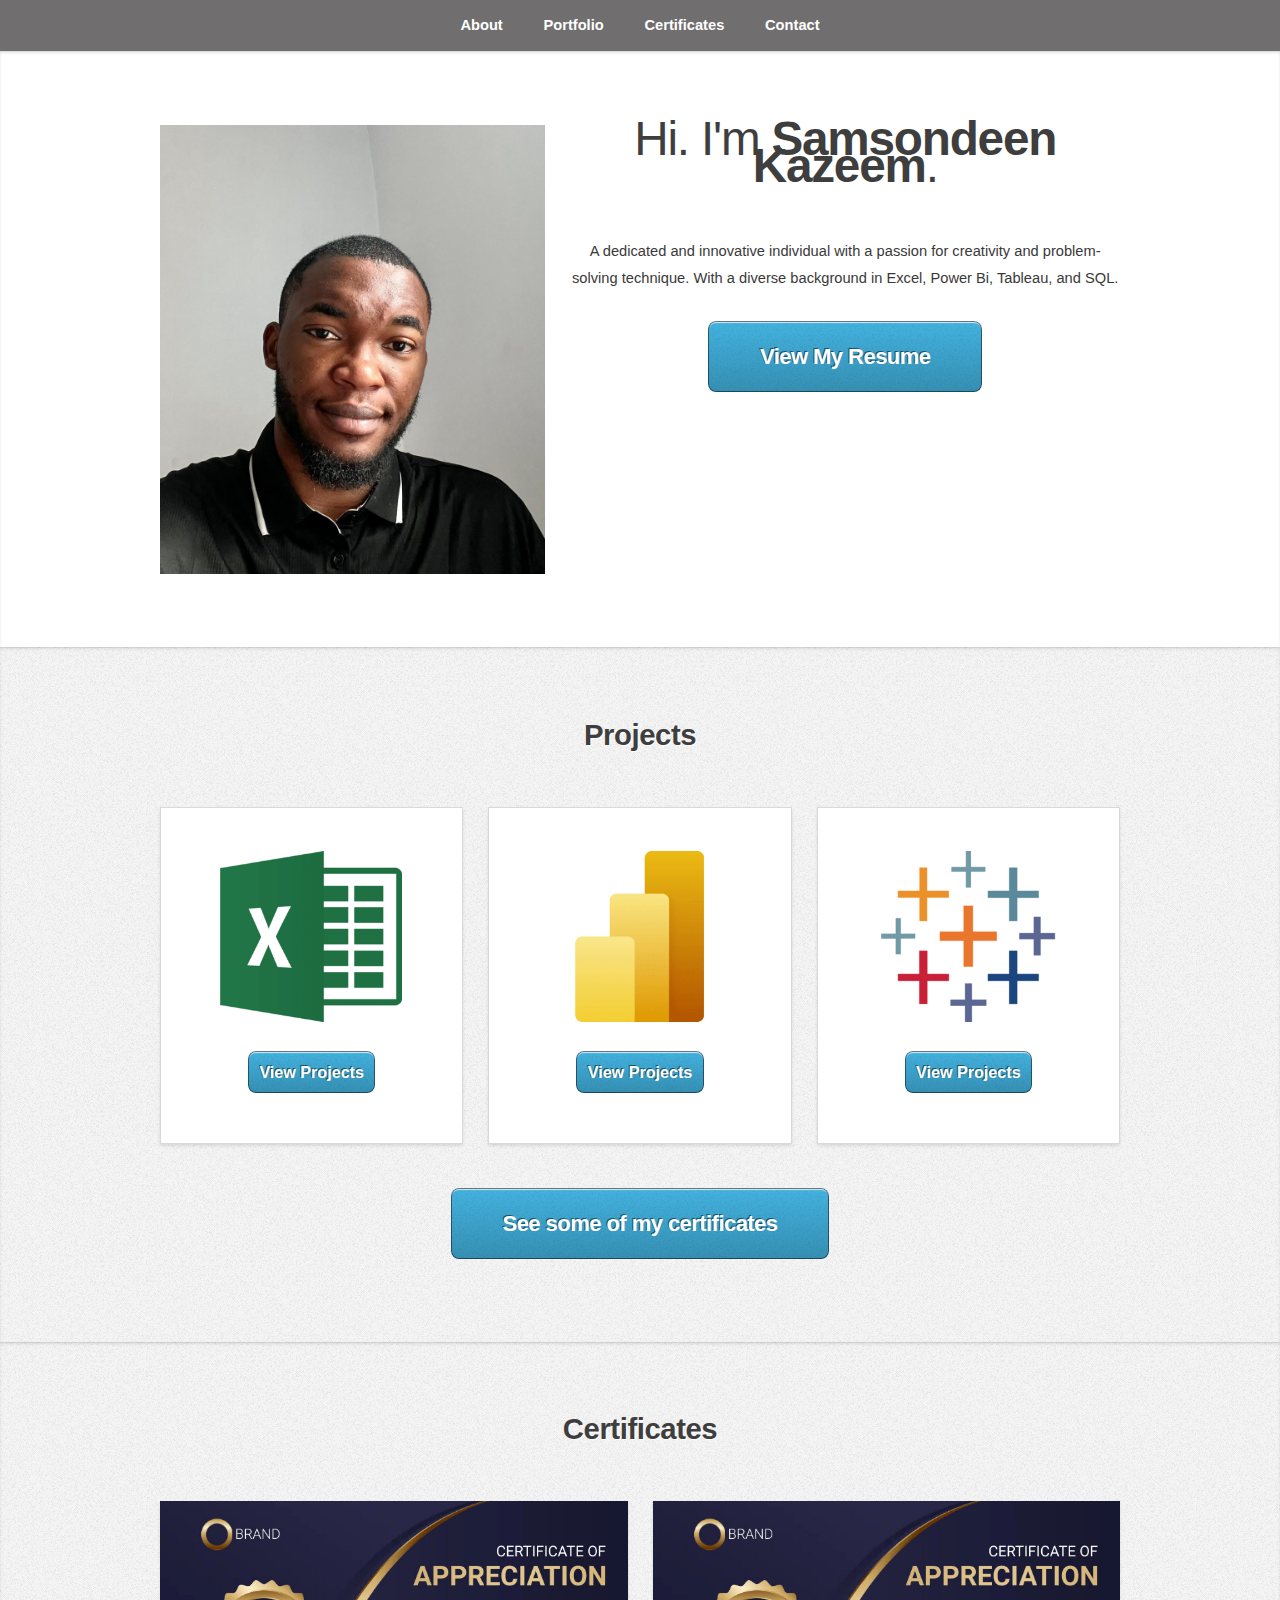
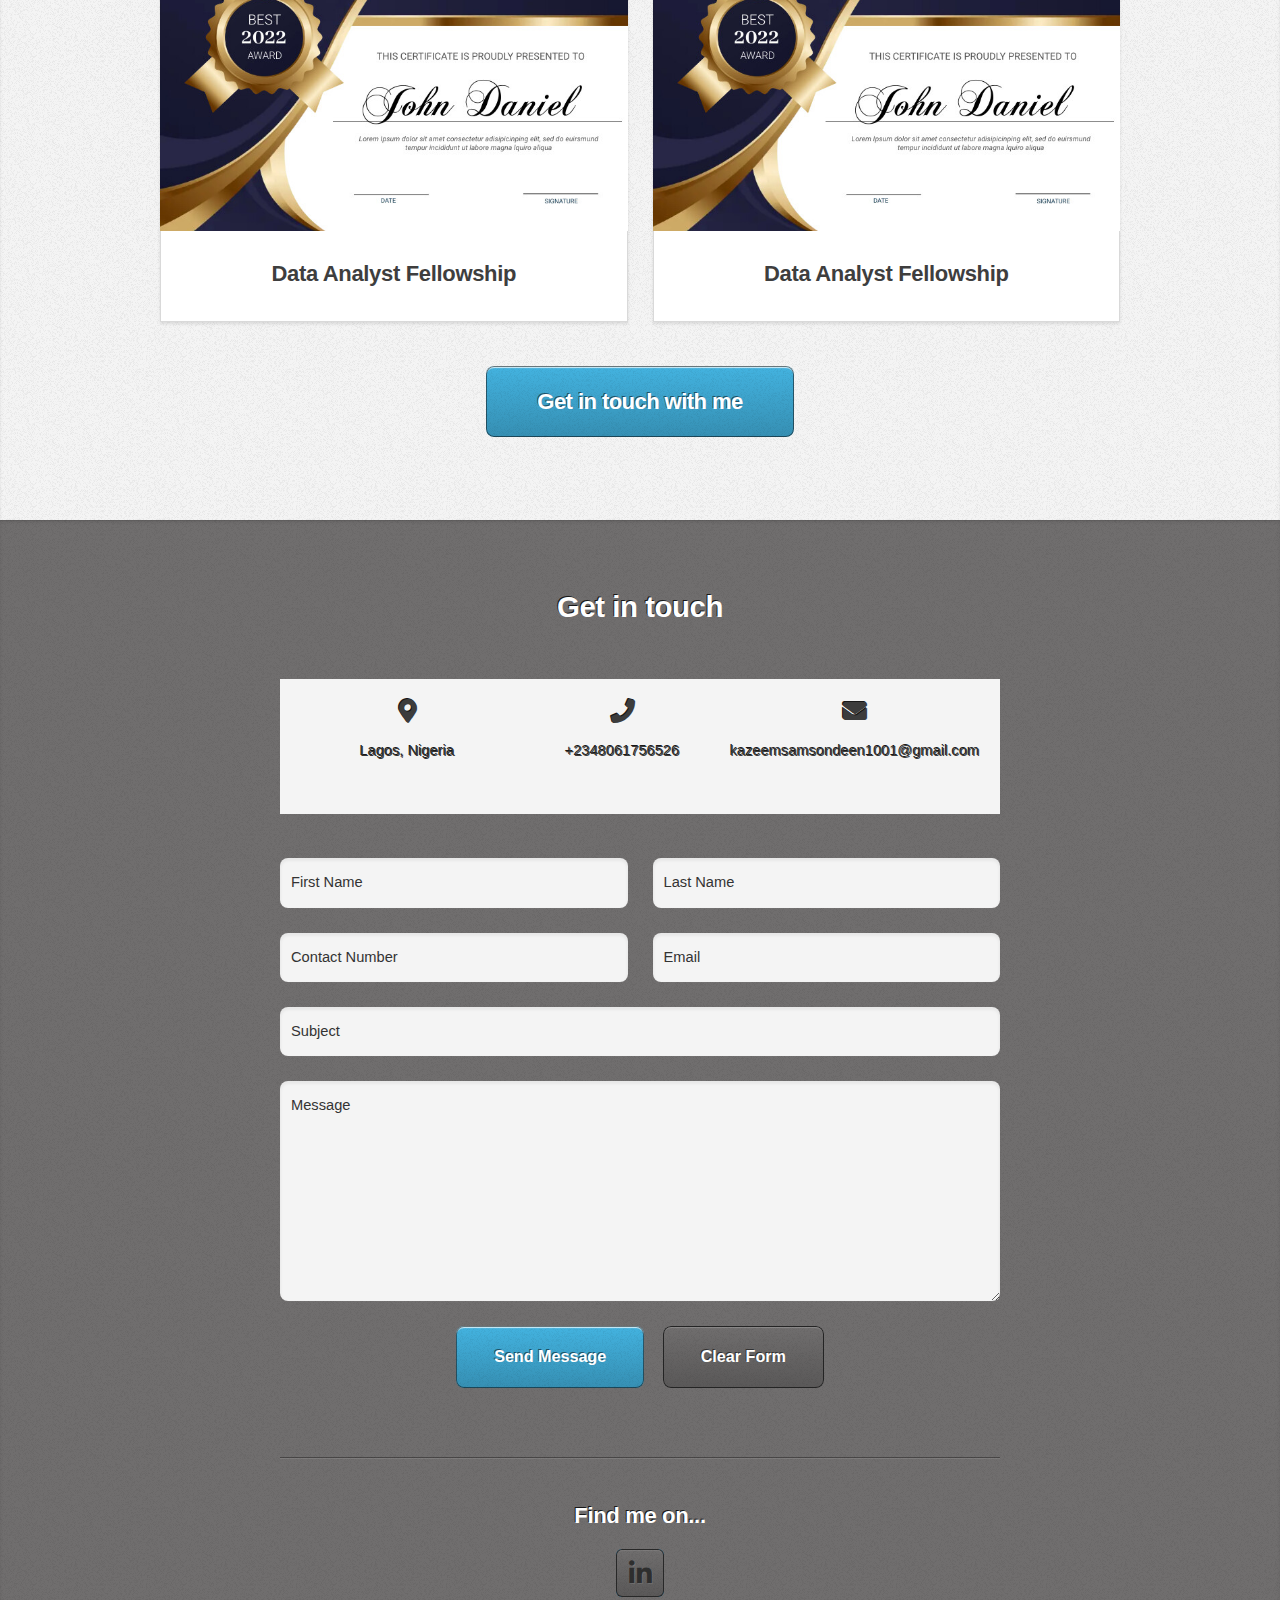
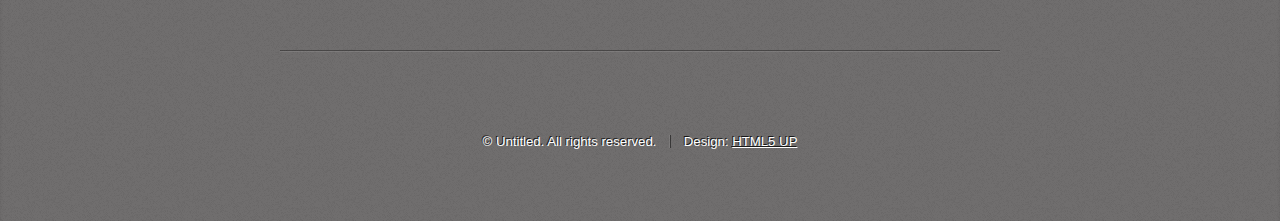
==== index.html @ 442a7728 "Add files via upload" ====
<!DOCTYPE HTML>
<!--
	Miniport by HTML5 UP
	html5up.net | @ajlkn
	Free for personal and commercial use under the CCA 3.0 license (html5up.net/license)
-->
<html>
	<head>
		<title>Samsondeen's Portfolio </title>
		<meta charset="utf-8" />
		<meta name="viewport" content="width=device-width, initial-scale=1, user-scalable=no" />
		<link rel="stylesheet" href="assets/css/main.css" />
	</head>
	<body class="is-preload">

		<!-- Nav -->
			<nav id="nav">
				<ul class="container">
					<li><a href="#about">About</a></li>
					<li><a href="#portfolio">Portfolio</a></li>
					<li><a href="#certificates">Certificates</a></li>
					<li><a href="#contact">Contact</a></li>
				</ul>
			</nav>

		<!-- Home -->
			<article id="about" class="wrapper style1">
				<div class="container">
					<div class="row">
						<div class="col-4 col-5-large col-12-medium">
							<span class="image fit"><img src="images/samsudeen pic .jpg" alt="" /></span>
						</div>
						<div class="col-8 col-7-large col-12-medium">
							<header>
								<h1>Hi. I'm <strong>Samsondeen Kazeem</strong>.</h1>
							</header>
							<p>A dedicated and innovative individual with a passion for creativity and problem-solving technique. With a diverse background in Excel, Power Bi, Tableau, and SQL.</p>
							<a href="#" class="button large scrolly">View My Resume</a>
						</div>
					</div>
				</div>
			</article>

		<!-- Portfolio -->
			<article id="portfolio" class="wrapper style3">
				<div class="container">
					<header>
						<h2>Projects</h2>
					</header>
					<div class="row">
						<div class="col-4 col-6-medium col-12-small">
							<article class="box style1">
							
								<a href="Excel.html" class="image featured"><img src="images/Excel.png" alt="" /></a>
								<style>button {padding: 0.3cm;}</style>
									<center><a href="Excel.html">
											<button id="scrollButton" class="scroll-button">View Projects</button>
										</a></center>
								
							</article>
						</div>
						<div class="col-4 col-6-medium col-12-small">
							<article class="box style1">
								<a href="Excel.html" class="image featured"><img src="images/Power BI.png" alt="" /></a>
								<style>button {padding: 0.3cm;}</style>
									<center><a href="Power BI.html">
											<button id="scrollButton" class="scroll-button">View Projects</button>
										</a></center>
								
							</article>
						</div>
						<div class="col-4 col-6-medium col-12-small">
							<article class="box style1">
								<a href="#" class="image featured"><img src="images/Tableau.png" alt="" /></a>
								<style>button {padding: 0.3cm;}</style>
									<center><a href="Tableau.html">
											<button id="scrollButton" class="scroll-button">View Projects</button>
										</a></center>
							</article>
						</div>
					</div>
					<footer>
						<a href="#certificates" class="button large scrolly">See some of my certificates</a>
					</footer>
				</div>
			</article>

		<!-- Certificates -->
		<article id="certificates" class="wrapper style3">
			<div class="container">
				<header>
					<h2>Certificates</h2>
				</header>
				<div class="row">
					<div class="col-6 col-6-medium col-12-small">
						<style>
							.box.style2 {
								width: fit-content; /* Set the desired width for the box */
								height: 100%; /* Set the desired height for the box */
							}
						</style>
						<article class="box style2">

							<a href="Excel.html" class="image featured"><img src="images/pic07.jpg" alt="" /></a>
							<center><h3><a>Data Analyst Fellowship</a></h3></center>
						</article>
					</div>
					<div class="col-6 col-6-medium col-12-small">
						<article class="box style2">
							<a href="Excel.html" class="image featured"><img src="images/pic07.jpg" alt="" /></a>
							<center><h3><a>Data Analyst Fellowship</a></h3></center>
						</article>
					</div>
				</div>
				<footer>
					<a href="#contact" class="button large scrolly">Get in touch with me</a>
				</footer>
			</div>
		</article>


		<!-- Contact -->
		<article id="contact" class="wrapper style4">
			<div class="container medium">
				<header>
					<h2>Get in touch</h2>
				</header>
				<style> /* Style for the contact section */
					.contact {
						display: flex;
						justify-content: space-around;
						background-color: #f4f4f4;
						padding: 20px;
					}
					
					/* Style for each contact item */
					.contact-item {
						flex: 1;
						text-align: center;
					}
					
					/* Style for the icons */
					.contact-item i {
						font-size: 24px; /* Adjust the size of the icons */
						margin-bottom: 10px; /* Add some space between the icon and the text */
						color: #3c3c3c; /* Change the color of the icons */
					}
					
					/* Style for the text */
					.contact-item p {
						margin-top: 5px;
						color: #333;
						font-size: 1em;
					}
					
					/* Style for the email link */
					.contact-item a {
						color: #3c3c3c; /* Link color */
						text-decoration: none; /* Remove underline */
					}						
				 </style>
				<section class="contact">
					<div class="contact-item">
						<i class="fas fa-map-marker-alt"></i> 
						<p>Lagos, Nigeria</p>
					</div>
					<div class="contact-item">
						<i class="fas fa-phone"></i> 
						<p><a href="Tel:+2348061756526">+2348061756526</a>
					</div>
					<div class="contact-item">
						<i class="fas fa-envelope"></i> 
						<p><a href="mailto:kazeemsamsondeen1001@gmail.com">kazeemsamsondeen1001@gmail.com</a></p>
					</div>
				</section>
				
					<div class="row">
						<div class="col-12">
							<form action="https://formspree.io/f/mkndkzyj" method="post" action="#">
								<div class="row">
									<div class="col-6 col-12-small">
										<input type="text" name="First Name" id="name" placeholder="First Name" />
									</div>
									<div class="col-6 col-12-small">
										<input type="text" name="Last Name" id="name" placeholder="Last Name" />
									</div>
									<div class="col-6 col-12-small">
										<input type="text" name="Phone Number" id="Phone"  placeholder="Contact Number" />
									</div>
									<div class="col-6 col-12-small">
										<input type="text" name="Email" id="email" placeholder="Email" />
									</div>
									<div class="col-12">
										<input type="text" name="Subject" id="subject" placeholder="Subject" />
									</div>
									<div class="col-12">
										<textarea name="Message" id="message" placeholder="Message"></textarea>
									</div>
									<div class="col-12">
										<ul class="actions">
											<li><input type="submit" value="Send Message" /></li>
											<li><input type="reset" value="Clear Form" class="alt" /></li>
										</ul>
									</div>
								</div>
							</form>
						</div>
						<div class="col-12">
							<hr />
							<h3>Find me on...</h3>
							<ul class="social">
								
								<li><a href="https://www.linkedin.com/in/samsondeen-kazeem-00070b2a8/" class="icon brands fa-linkedin-in"><span class="label">LinkedIn</span></a></li>
								
								<!--
								<li><a href="#" class="icon solid fa-rss"><span>RSS</span></a></li>
								<li><a href="#" class="icon brands fa-instagram"><span>Instagram</span></a></li>
								<li><a href="#" class="icon brands fa-foursquare"><span>Foursquare</span></a></li>
								<li><a href="#" class="icon brands fa-skype"><span>Skype</span></a></li>
								<li><a href="#" class="icon brands fa-soundcloud"><span>Soundcloud</span></a></li>
								<li><a href="#" class="icon brands fa-youtube"><span>YouTube</span></a></li>
								<li><a href="#" class="icon brands fa-blogger"><span>Blogger</span></a></li>
								<li><a href="#" class="icon brands fa-flickr"><span>Flickr</span></a></li>
								<li><a href="#" class="icon brands fa-vimeo"><span>Vimeo</span></a></li>
								-->
							</ul>
							<hr />
						</div>
					</div>
					<footer>
						<ul id="copyright">
							<li>&copy; Untitled. All rights reserved.</li><li>Design: <a href="http://html5up.net">HTML5 UP</a></li>
						</ul>
					</footer>
				</div>
			</article>

		<!-- Scripts -->
			<script src="assets/js/jquery.min.js"></script>
			<script src="assets/js/jquery.scrolly.min.js"></script>
			<script src="assets/js/browser.min.js"></script>
			<script src="assets/js/breakpoints.min.js"></script>
			<script src="assets/js/util.js"></script>
			<script src="assets/js/main.js"></script>

	</body>
</html>
---- assets/css/main.css ----
@import url("https://fonts.googleapis.com/css?family=Open+Sans:300,300italic,600,600italic,700");
@import url("fontawesome-all.min.css");

/*
	Miniport by HTML5 UP
	html5up.net | @ajlkn
	Free for personal and commercial use under the CCA 3.0 license (html5up.net/license)
*/

html, body, div, span, applet, object,
iframe, h1, h2, h3, h4, h5, h6, p, blockquote,
pre, a, abbr, acronym, address, big, cite,
code, del, dfn, em, img, ins, kbd, q, s, samp,
small, strike, strong, sub, sup, tt, var, b,
u, i, center, dl, dt, dd, ol, ul, li, fieldset,
form, label, legend, table, caption, tbody,
tfoot, thead, tr, th, td, article, aside,
canvas, details, embed, figure, figcaption,
footer, header, hgroup, menu, nav, output, ruby,
section, summary, time, mark, audio, video {
	margin: 0;
	padding: 0;
	border: 0;
	font-size: 100%;
	font: inherit;
	vertical-align: baseline;}

article, aside, details, figcaption, figure,
footer, header, hgroup, menu, nav, section {
	display: block;}

body {
	line-height: 1;
}

ol, ul {
	list-style: none;
}

blockquote, q {
	quotes: none;
}

	blockquote:before, blockquote:after, q:before, q:after {
		content: '';
		content: none;
	}

table {
	border-collapse: collapse;
	border-spacing: 0;
}

body {
	-webkit-text-size-adjust: none;
}

mark {
	background-color: transparent;
	color: inherit;
}

input::-moz-focus-inner {
	border: 0;
	padding: 0;
}

input, select, textarea {
	-moz-appearance: none;
	-webkit-appearance: none;
	-ms-appearance: none;
	appearance: none;
}

/* Basic */

	html {
		box-sizing: border-box;
	}

	*, *:before, *:after {
		box-sizing: inherit;
	}

	body {
		padding-top: 3.5em;
	}

		body.is-preload *, body.is-preload *:before, body.is-preload *:after {
			-moz-animation: none !important;
			-webkit-animation: none !important;
			-ms-animation: none !important;
			animation: none !important;
			-moz-transition: none !important;
			-webkit-transition: none !important;
			-ms-transition: none !important;
			transition: none !important;
		}

	body, input, textarea, select {
		font-family: 'segoe', sans-serif;
		line-height: 1.85em;
		color: #3a3939;
		font-weight: 300;
		font-size: 13pt;
	}

	a {
		-moz-transition: color .2s ease-in-out;
		-webkit-transition: color .2s ease-in-out;
		-ms-transition: color .2s ease-in-out;
		transition: color .2s ease-in-out;
		color: #43B3E0;
		text-decoration: underline;
	}

		a:hover {
			color: #43bff0 !important;
		}

		a img {
			border: 0;
		}

	b, strong {
		font-weight: 600;
		color: #3e3e3e;
	}

	i, em {
		font-style: italic;
	}

	sub {
		position: relative;
		top: 0.5em;
		font-size: 0.8em;
	}

	sup {
		position: relative;
		top: -0.5em;
		font-size: 0.8em;
	}

	blockquote {
		border-left: solid 0.75em #eee;
		padding: 1em 0 1em 1.5em;
		font-style: italic;
	}

	h1, h2, h3, h4, h5, h6 {
		color: #3e3e3e;
		margin: 0 0 0.75em 0;
	}

	h1 a, h2 a, h3 a, h4 a, h5 a, h6 a {
		text-decoration: none;
		color: inherit;
	}

	h2, h3, h4, h5, h6 {
		font-weight: 700;
	}

	h1 {
		font-size: 3.25em;
		letter-spacing: -0.025em;
		font-weight: 300;
	}

		h1 strong {
			font-weight: 700;
		}

	h2 {
		font-size: 2em;
		letter-spacing: -0.015em;
	}

	h3 {
		font-size: 1.5em;
		letter-spacing: -0.015em;
	}

	em, i {
		font-style: italic;
	}

	br.clear {
		clear: both;
	}

	hr {
		border: 0;
		border-top: solid 1px #444;
		border-top-color: rgba(0, 0, 0, 0.35);
		box-shadow: 0px 1px 0px 0px rgba(255, 255, 255, 0.1);
		height: 1px;
		margin: 3em 0;
	}

	p, ul, ol, dl, table {
		margin-bottom: 2em;
	}

	header {
		margin: 0 0 3em 0;
	}

		header > p {
			font-size: 1.25em;
			margin: 0;
		}

	footer {
		margin: 3em 0 0 0;
	}

		footer > p {
			font-size: 1.25em;
		}

/* Container */

	.container {
		margin: 0 auto;
		max-width: calc(100% - 50px);
		width: 1200px;
	}

		.container.medium {
			width: 900px;
		}

		@media screen and (max-width: 1680px) {

			.container {
				width: 1200px;
			}

				.container.medium {
					width: 900px;
				}

		}

		@media screen and (max-width: 1280px) {

			.container {
				width: 960px;
			}

				.container.medium {
					width: 720px;
				}

		}

		@media screen and (max-width: 980px) {

			.container {
				width: 100%;
			}

				.container.medium {
					width: 75%;
				}

		}

		@media screen and (max-width: 736px) {

			.container {
				width: 100%;
				max-width: calc(100% - 30px);
			}

				.container.medium {
					width: 100%;
				}

		}

/* Row */

	.row {
		display: flex;
		flex-wrap: wrap;
		box-sizing: border-box;
		align-items: stretch;
	}

		.row > * {
			box-sizing: border-box;
		}

		.row.gtr-uniform > * > :last-child {
			margin-bottom: 0;
		}

		.row.aln-left {
			justify-content: flex-start;
		}

		.row.aln-center {
			justify-content: center;
		}

		.row.aln-right {
			justify-content: flex-end;
		}

		.row.aln-top {
			align-items: flex-start;
		}

		.row.aln-middle {
			align-items: center;
		}

		.row.aln-bottom {
			align-items: flex-end;
		}

		.row > .imp {
			order: -1;
		}

		.row > .col-1 {
			width: 8.33333%;
		}

		.row > .off-1 {
			margin-left: 8.33333%;
		}

		.row > .col-2 {
			width: 16.66667%;
		}

		.row > .off-2 {
			margin-left: 16.66667%;
		}

		.row > .col-3 {
			width: 25%;
		}

		.row > .off-3 {
			margin-left: 25%;
		}

		.row > .col-4 {
			width: 33.33333%;
		}

		.row > .off-4 {
			margin-left: 33.33333%;
		}

		.row > .col-5 {
			width: 41.66667%;
		}

		.row > .off-5 {
			margin-left: 41.66667%;
		}

		.row > .col-6 {
			width: 50%;
		}

		.row > .off-6 {
			margin-left: 50%;
		}

		.row > .col-7 {
			width: 58.33333%;
		}

		.row > .off-7 {
			margin-left: 58.33333%;
		}

		.row > .col-8 {
			width: 66.66667%;
		}

		.row > .off-8 {
			margin-left: 66.66667%;
		}

		.row > .col-9 {
			width: 75%;
		}

		.row > .off-9 {
			margin-left: 75%;
		}

		.row > .col-10 {
			width: 83.33333%;
		}

		.row > .off-10 {
			margin-left: 83.33333%;
		}

		.row > .col-11 {
			width: 91.66667%;
		}

		.row > .off-11 {
			margin-left: 91.66667%;
		}

		.row > .col-12 {
			width: 100%;
		}

		.row > .off-12 {
			margin-left: 100%;
		}

		.row.gtr-0 {
			margin-top: 0px;
			margin-left: 0px;
		}

			.row.gtr-0 > * {
				padding: 0px 0 0 0px;
			}

			.row.gtr-0.gtr-uniform {
				margin-top: 0px;
			}

				.row.gtr-0.gtr-uniform > * {
					padding-top: 0px;
				}

		.row.gtr-25 {
			margin-top: -6.25px;
			margin-left: -6.25px;
		}

			.row.gtr-25 > * {
				padding: 6.25px 0 0 6.25px;
			}

			.row.gtr-25.gtr-uniform {
				margin-top: -6.25px;
			}

				.row.gtr-25.gtr-uniform > * {
					padding-top: 6.25px;
				}

		.row.gtr-50 {
			margin-top: -12.5px;
			margin-left: -12.5px;
		}

			.row.gtr-50 > * {
				padding: 12.5px 0 0 12.5px;
			}

			.row.gtr-50.gtr-uniform {
				margin-top: -12.5px;
			}

				.row.gtr-50.gtr-uniform > * {
					padding-top: 12.5px;
				}

		.row {
			margin-top: -25px;
			margin-left: -25px;
		}

			.row > * {
				padding: 25px 0 0 25px;
			}

			.row.gtr-uniform {
				margin-top: -25px;
			}

				.row.gtr-uniform > * {
					padding-top: 25px;
				}

		.row.gtr-150 {
			margin-top: -37.5px;
			margin-left: -37.5px;
		}

			.row.gtr-150 > * {
				padding: 37.5px 0 0 37.5px;
			}

			.row.gtr-150.gtr-uniform {
				margin-top: -37.5px;
			}

				.row.gtr-150.gtr-uniform > * {
					padding-top: 37.5px;
				}

		.row.gtr-200 {
			margin-top: -50px;
			margin-left: -50px;
		}

			.row.gtr-200 > * {
				padding: 50px 0 0 50px;
			}

			.row.gtr-200.gtr-uniform {
				margin-top: -50px;
			}

				.row.gtr-200.gtr-uniform > * {
					padding-top: 50px;
				}

		@media screen and (max-width: 1680px) {

			.row {
				display: flex;
				flex-wrap: wrap;
				box-sizing: border-box;
				align-items: stretch;
			}

				.row > * {
					box-sizing: border-box;
				}

				.row.gtr-uniform > * > :last-child {
					margin-bottom: 0;
				}

				.row.aln-left {
					justify-content: flex-start;
				}

				.row.aln-center {
					justify-content: center;
				}

				.row.aln-right {
					justify-content: flex-end;
				}

				.row.aln-top {
					align-items: flex-start;
				}

				.row.aln-middle {
					align-items: center;
				}

				.row.aln-bottom {
					align-items: flex-end;
				}

				.row > .imp-xlarge {
					order: -1;
				}

				.row > .col-1-xlarge {
					width: 8.33333%;
				}

				.row > .off-1-xlarge {
					margin-left: 8.33333%;
				}

				.row > .col-2-xlarge {
					width: 16.66667%;
				}

				.row > .off-2-xlarge {
					margin-left: 16.66667%;
				}

				.row > .col-3-xlarge {
					width: 25%;
				}

				.row > .off-3-xlarge {
					margin-left: 25%;
				}

				.row > .col-4-xlarge {
					width: 33.33333%;
				}

				.row > .off-4-xlarge {
					margin-left: 33.33333%;
				}

				.row > .col-5-xlarge {
					width: 41.66667%;
				}

				.row > .off-5-xlarge {
					margin-left: 41.66667%;
				}

				.row > .col-6-xlarge {
					width: 50%;
				}

				.row > .off-6-xlarge {
					margin-left: 50%;
				}

				.row > .col-7-xlarge {
					width: 58.33333%;
				}

				.row > .off-7-xlarge {
					margin-left: 58.33333%;
				}

				.row > .col-8-xlarge {
					width: 66.66667%;
				}

				.row > .off-8-xlarge {
					margin-left: 66.66667%;
				}

				.row > .col-9-xlarge {
					width: 75%;
				}

				.row > .off-9-xlarge {
					margin-left: 75%;
				}

				.row > .col-10-xlarge {
					width: 83.33333%;
				}

				.row > .off-10-xlarge {
					margin-left: 83.33333%;
				}

				.row > .col-11-xlarge {
					width: 91.66667%;
				}

				.row > .off-11-xlarge {
					margin-left: 91.66667%;
				}

				.row > .col-12-xlarge {
					width: 100%;
				}

				.row > .off-12-xlarge {
					margin-left: 100%;
				}

				.row.gtr-0 {
					margin-top: 0px;
					margin-left: 0px;
				}

					.row.gtr-0 > * {
						padding: 0px 0 0 0px;
					}

					.row.gtr-0.gtr-uniform {
						margin-top: 0px;
					}

						.row.gtr-0.gtr-uniform > * {
							padding-top: 0px;
						}

				.row.gtr-25 {
					margin-top: -6.25px;
					margin-left: -6.25px;
				}

					.row.gtr-25 > * {
						padding: 6.25px 0 0 6.25px;
					}

					.row.gtr-25.gtr-uniform {
						margin-top: -6.25px;
					}

						.row.gtr-25.gtr-uniform > * {
							padding-top: 6.25px;
						}

				.row.gtr-50 {
					margin-top: -12.5px;
					margin-left: -12.5px;
				}

					.row.gtr-50 > * {
						padding: 12.5px 0 0 12.5px;
					}

					.row.gtr-50.gtr-uniform {
						margin-top: -12.5px;
					}

						.row.gtr-50.gtr-uniform > * {
							padding-top: 12.5px;
						}

				.row {
					margin-top: -25px;
					margin-left: -25px;
				}

					.row > * {
						padding: 25px 0 0 25px;
					}

					.row.gtr-uniform {
						margin-top: -25px;
					}

						.row.gtr-uniform > * {
							padding-top: 25px;
						}

				.row.gtr-150 {
					margin-top: -37.5px;
					margin-left: -37.5px;
				}

					.row.gtr-150 > * {
						padding: 37.5px 0 0 37.5px;
					}

					.row.gtr-150.gtr-uniform {
						margin-top: -37.5px;
					}

						.row.gtr-150.gtr-uniform > * {
							padding-top: 37.5px;
						}

				.row.gtr-200 {
					margin-top: -50px;
					margin-left: -50px;
				}

					.row.gtr-200 > * {
						padding: 50px 0 0 50px;
					}

					.row.gtr-200.gtr-uniform {
						margin-top: -50px;
					}

						.row.gtr-200.gtr-uniform > * {
							padding-top: 50px;
						}

		}

		@media screen and (max-width: 1280px) {

			.row {
				display: flex;
				flex-wrap: wrap;
				box-sizing: border-box;
				align-items: stretch;
			}

				.row > * {
					box-sizing: border-box;
				}

				.row.gtr-uniform > * > :last-child {
					margin-bottom: 0;
				}

				.row.aln-left {
					justify-content: flex-start;
				}

				.row.aln-center {
					justify-content: center;
				}

				.row.aln-right {
					justify-content: flex-end;
				}

				.row.aln-top {
					align-items: flex-start;
				}

				.row.aln-middle {
					align-items: center;
				}

				.row.aln-bottom {
					align-items: flex-end;
				}

				.row > .imp-large {
					order: -1;
				}

				.row > .col-1-large {
					width: 8.33333%;
				}

				.row > .off-1-large {
					margin-left: 8.33333%;
				}

				.row > .col-2-large {
					width: 16.66667%;
				}

				.row > .off-2-large {
					margin-left: 16.66667%;
				}

				.row > .col-3-large {
					width: 25%;
				}

				.row > .off-3-large {
					margin-left: 25%;
				}

				.row > .col-4-large {
					width: 33.33333%;
				}

				.row > .off-4-large {
					margin-left: 33.33333%;
				}

				.row > .col-5-large {
					width: 41.66667%;
				}

				.row > .off-5-large {
					margin-left: 41.66667%;
				}

				.row > .col-6-large {
					width: 50%;
				}

				.row > .off-6-large {
					margin-left: 50%;
				}

				.row > .col-7-large {
					width: 58.33333%;
				}

				.row > .off-7-large {
					margin-left: 58.33333%;
				}

				.row > .col-8-large {
					width: 66.66667%;
				}

				.row > .off-8-large {
					margin-left: 66.66667%;
				}

				.row > .col-9-large {
					width: 75%;
				}

				.row > .off-9-large {
					margin-left: 75%;
				}

				.row > .col-10-large {
					width: 83.33333%;
				}

				.row > .off-10-large {
					margin-left: 83.33333%;
				}

				.row > .col-11-large {
					width: 91.66667%;
				}

				.row > .off-11-large {
					margin-left: 91.66667%;
				}

				.row > .col-12-large {
					width: 100%;
				}

				.row > .off-12-large {
					margin-left: 100%;
				}

				.row.gtr-0 {
					margin-top: 0px;
					margin-left: 0px;
				}

					.row.gtr-0 > * {
						padding: 0px 0 0 0px;
					}

					.row.gtr-0.gtr-uniform {
						margin-top: 0px;
					}

						.row.gtr-0.gtr-uniform > * {
							padding-top: 0px;
						}

				.row.gtr-25 {
					margin-top: -6.25px;
					margin-left: -6.25px;
				}

					.row.gtr-25 > * {
						padding: 6.25px 0 0 6.25px;
					}

					.row.gtr-25.gtr-uniform {
						margin-top: -6.25px;
					}

						.row.gtr-25.gtr-uniform > * {
							padding-top: 6.25px;
						}

				.row.gtr-50 {
					margin-top: -12.5px;
					margin-left: -12.5px;
				}

					.row.gtr-50 > * {
						padding: 12.5px 0 0 12.5px;
					}

					.row.gtr-50.gtr-uniform {
						margin-top: -12.5px;
					}

						.row.gtr-50.gtr-uniform > * {
							padding-top: 12.5px;
						}

				.row {
					margin-top: -25px;
					margin-left: -25px;
				}

					.row > * {
						padding: 25px 0 0 25px;
					}

					.row.gtr-uniform {
						margin-top: -25px;
					}

						.row.gtr-uniform > * {
							padding-top: 25px;
						}

				.row.gtr-150 {
					margin-top: -37.5px;
					margin-left: -37.5px;
				}

					.row.gtr-150 > * {
						padding: 37.5px 0 0 37.5px;
					}

					.row.gtr-150.gtr-uniform {
						margin-top: -37.5px;
					}

						.row.gtr-150.gtr-uniform > * {
							padding-top: 37.5px;
						}

				.row.gtr-200 {
					margin-top: -50px;
					margin-left: -50px;
				}

					.row.gtr-200 > * {
						padding: 50px 0 0 50px;
					}

					.row.gtr-200.gtr-uniform {
						margin-top: -50px;
					}

						.row.gtr-200.gtr-uniform > * {
							padding-top: 50px;
						}

		}

		@media screen and (max-width: 980px) {

			.row {
				display: flex;
				flex-wrap: wrap;
				box-sizing: border-box;
				align-items: stretch;
			}

				.row > * {
					box-sizing: border-box;
				}

				.row.gtr-uniform > * > :last-child {
					margin-bottom: 0;
				}

				.row.aln-left {
					justify-content: flex-start;
				}

				.row.aln-center {
					justify-content: center;
				}

				.row.aln-right {
					justify-content: flex-end;
				}

				.row.aln-top {
					align-items: flex-start;
				}

				.row.aln-middle {
					align-items: center;
				}

				.row.aln-bottom {
					align-items: flex-end;
				}

				.row > .imp-medium {
					order: -1;
				}

				.row > .col-1-medium {
					width: 8.33333%;
				}

				.row > .off-1-medium {
					margin-left: 8.33333%;
				}

				.row > .col-2-medium {
					width: 16.66667%;
				}

				.row > .off-2-medium {
					margin-left: 16.66667%;
				}

				.row > .col-3-medium {
					width: 25%;
				}

				.row > .off-3-medium {
					margin-left: 25%;
				}

				.row > .col-4-medium {
					width: 33.33333%;
				}

				.row > .off-4-medium {
					margin-left: 33.33333%;
				}

				.row > .col-5-medium {
					width: 41.66667%;
				}

				.row > .off-5-medium {
					margin-left: 41.66667%;
				}

				.row > .col-6-medium {
					width: 50%;
				}

				.row > .off-6-medium {
					margin-left: 50%;
				}

				.row > .col-7-medium {
					width: 58.33333%;
				}

				.row > .off-7-medium {
					margin-left: 58.33333%;
				}

				.row > .col-8-medium {
					width: 66.66667%;
				}

				.row > .off-8-medium {
					margin-left: 66.66667%;
				}

				.row > .col-9-medium {
					width: 75%;
				}

				.row > .off-9-medium {
					margin-left: 75%;
				}

				.row > .col-10-medium {
					width: 83.33333%;
				}

				.row > .off-10-medium {
					margin-left: 83.33333%;
				}

				.row > .col-11-medium {
					width: 91.66667%;
				}

				.row > .off-11-medium {
					margin-left: 91.66667%;
				}

				.row > .col-12-medium {
					width: 100%;
				}

				.row > .off-12-medium {
					margin-left: 100%;
				}

				.row.gtr-0 {
					margin-top: 0px;
					margin-left: 0px;
				}

					.row.gtr-0 > * {
						padding: 0px 0 0 0px;
					}

					.row.gtr-0.gtr-uniform {
						margin-top: 0px;
					}

						.row.gtr-0.gtr-uniform > * {
							padding-top: 0px;
						}

				.row.gtr-25 {
					margin-top: -6.25px;
					margin-left: -6.25px;
				}

					.row.gtr-25 > * {
						padding: 6.25px 0 0 6.25px;
					}

					.row.gtr-25.gtr-uniform {
						margin-top: -6.25px;
					}

						.row.gtr-25.gtr-uniform > * {
							padding-top: 6.25px;
						}

				.row.gtr-50 {
					margin-top: -12.5px;
					margin-left: -12.5px;
				}

					.row.gtr-50 > * {
						padding: 12.5px 0 0 12.5px;
					}

					.row.gtr-50.gtr-uniform {
						margin-top: -12.5px;
					}

						.row.gtr-50.gtr-uniform > * {
							padding-top: 12.5px;
						}

				.row {
					margin-top: -25px;
					margin-left: -25px;
				}

					.row > * {
						padding: 25px 0 0 25px;
					}

					.row.gtr-uniform {
						margin-top: -25px;
					}

						.row.gtr-uniform > * {
							padding-top: 25px;
						}

				.row.gtr-150 {
					margin-top: -37.5px;
					margin-left: -37.5px;
				}

					.row.gtr-150 > * {
						padding: 37.5px 0 0 37.5px;
					}

					.row.gtr-150.gtr-uniform {
						margin-top: -37.5px;
					}

						.row.gtr-150.gtr-uniform > * {
							padding-top: 37.5px;
						}

				.row.gtr-200 {
					margin-top: -50px;
					margin-left: -50px;
				}

					.row.gtr-200 > * {
						padding: 50px 0 0 50px;
					}

					.row.gtr-200.gtr-uniform {
						margin-top: -50px;
					}

						.row.gtr-200.gtr-uniform > * {
							padding-top: 50px;
						}

		}

		@media screen and (max-width: 736px) {

			.row {
				display: flex;
				flex-wrap: wrap;
				box-sizing: border-box;
				align-items: stretch;
			}

				.row > * {
					box-sizing: border-box;
				}

				.row.gtr-uniform > * > :last-child {
					margin-bottom: 0;
				}

				.row.aln-left {
					justify-content: flex-start;
				}

				.row.aln-center {
					justify-content: center;
				}

				.row.aln-right {
					justify-content: flex-end;
				}

				.row.aln-top {
					align-items: flex-start;
				}

				.row.aln-middle {
					align-items: center;
				}

				.row.aln-bottom {
					align-items: flex-end;
				}

				.row > .imp-small {
					order: -1;
				}

				.row > .col-1-small {
					width: 8.33333%;
				}

				.row > .off-1-small {
					margin-left: 8.33333%;
				}

				.row > .col-2-small {
					width: 16.66667%;
				}

				.row > .off-2-small {
					margin-left: 16.66667%;
				}

				.row > .col-3-small {
					width: 25%;
				}

				.row > .off-3-small {
					margin-left: 25%;
				}

				.row > .col-4-small {
					width: 33.33333%;
				}

				.row > .off-4-small {
					margin-left: 33.33333%;
				}

				.row > .col-5-small {
					width: 41.66667%;
				}

				.row > .off-5-small {
					margin-left: 41.66667%;
				}

				.row > .col-6-small {
					width: 50%;
				}

				.row > .off-6-small {
					margin-left: 50%;
				}

				.row > .col-7-small {
					width: 58.33333%;
				}

				.row > .off-7-small {
					margin-left: 58.33333%;
				}

				.row > .col-8-small {
					width: 66.66667%;
				}

				.row > .off-8-small {
					margin-left: 66.66667%;
				}

				.row > .col-9-small {
					width: 75%;
				}

				.row > .off-9-small {
					margin-left: 75%;
				}

				.row > .col-10-small {
					width: 83.33333%;
				}

				.row > .off-10-small {
					margin-left: 83.33333%;
				}

				.row > .col-11-small {
					width: 91.66667%;
				}

				.row > .off-11-small {
					margin-left: 91.66667%;
				}

				.row > .col-12-small {
					width: 100%;
				}

				.row > .off-12-small {
					margin-left: 100%;
				}

				.row.gtr-0 {
					margin-top: 0px;
					margin-left: 0px;
				}

					.row.gtr-0 > * {
						padding: 0px 0 0 0px;
					}

					.row.gtr-0.gtr-uniform {
						margin-top: 0px;
					}

						.row.gtr-0.gtr-uniform > * {
							padding-top: 0px;
						}

				.row.gtr-25 {
					margin-top: -3.75px;
					margin-left: -3.75px;
				}

					.row.gtr-25 > * {
						padding: 3.75px 0 0 3.75px;
					}

					.row.gtr-25.gtr-uniform {
						margin-top: -3.75px;
					}

						.row.gtr-25.gtr-uniform > * {
							padding-top: 3.75px;
						}

				.row.gtr-50 {
					margin-top: -7.5px;
					margin-left: -7.5px;
				}

					.row.gtr-50 > * {
						padding: 7.5px 0 0 7.5px;
					}

					.row.gtr-50.gtr-uniform {
						margin-top: -7.5px;
					}

						.row.gtr-50.gtr-uniform > * {
							padding-top: 7.5px;
						}

				.row {
					margin-top: -15px;
					margin-left: -15px;
				}

					.row > * {
						padding: 15px 0 0 15px;
					}

					.row.gtr-uniform {
						margin-top: -15px;
					}

						.row.gtr-uniform > * {
							padding-top: 15px;
						}

				.row.gtr-150 {
					margin-top: -22.5px;
					margin-left: -22.5px;
				}

					.row.gtr-150 > * {
						padding: 22.5px 0 0 22.5px;
					}

					.row.gtr-150.gtr-uniform {
						margin-top: -22.5px;
					}

						.row.gtr-150.gtr-uniform > * {
							padding-top: 22.5px;
						}

				.row.gtr-200 {
					margin-top: -30px;
					margin-left: -30px;
				}

					.row.gtr-200 > * {
						padding: 30px 0 0 30px;
					}

					.row.gtr-200.gtr-uniform {
						margin-top: -30px;
					}

						.row.gtr-200.gtr-uniform > * {
							padding-top: 30px;
						}

		}

/* Form */

	form label {
		color: #3e3e3e;
		font-weight: 700;
		display: block;
		margin: 0 0 0.5em 0;
	}

	form input[type=text],
	form input[type=email],
	form input[type=password],
	form select,
	form textarea {
		-moz-transition: background .2s ease-in-out, box-shadow .2s ease-in-out;
		-webkit-transition: background .2s ease-in-out, box-shadow .2s ease-in-out;
		-ms-transition: background .2s ease-in-out, box-shadow .2s ease-in-out;
		transition: background .2s ease-in-out, box-shadow .2s ease-in-out;
		display: block;
		border: 0;
		padding: 0.75em;
		font-size: 1em;
		border-radius: 8px;
		border: solid 1px #ddd;
		background: #fff;
		color: hsl(0, 20%, 5%);
		box-shadow: inset 0px 2px 3px 1px rgba(0, 0, 0, 0.05), 0px 1px 0px 0px rgba(255, 255, 255, 0.025);
		width: 100%;
	}

		form input[type=text]:focus,
		form input[type=email]:focus,
		form input[type=password]:focus,
		form select:focus,
		form textarea:focus {
			background: #fafafa;
			box-shadow: inset 0px 2px 5px 0px rgba(0, 0, 0, 0.05), 0px 1px 0px 0px rgba(255, 255, 255, 0.025), inset 0px 0px 2px 1px #43bff0;
		}

	form textarea {
		height: 15em;
	}

	form .actions:last-child {
		margin-bottom: 0;
	}

	form ::-webkit-input-placeholder {
		color: #333 !important;
	}

	form :-moz-placeholder {
		color: #555 !important;
	}

	form ::-moz-placeholder {
		color: #555 !important;
	}

	form :-ms-input-placeholder {
		color: #555 !important;
	}

	form ::-moz-focus-inner {
		border: 0;
	}

/* Tables */

	table {
		width: 100%;
	}

		table.default {
			width: 100%;
		}

			table.default tr {
				border-top: solid 1px #eee;
			}

				table.default tr:first-child {
					border-top: 0;
				}

			table.default td {
				padding: 0.5em 1em 0.5em 1em;
			}

			table.default th {
				text-align: left;
				padding: 0.5em 1em 0.5em 1em;
				font-weight: 600;
				margin: 0 0 1em 0;
			}

			table.default thead {
				background: #4f4f4f;
				color: #fff;
			}

/* Section/Article */

	section, article {
		margin-bottom: 3em;
	}

	section > :last-child,
	article > :last-child,
	section:last-child,
	article:last-child {
		margin-bottom: 0;
	}

/* Image */

	.image {
		display: inline-block;
		position: relative;
	}

		.image img {
			display: block;
			width: 100%;
		}

		.image.fit {
			display: block;
			width: 100%;
		}

		.image.featured {
			display: block;
			width: 100%;
			margin: 0 0 2em 0;
		}

		.image.left {
			float: left;
			margin: 0 2em 2em 0;
		}

		.image.centered {
			display: block;
			margin: 0 0 2em 0;
		}

			.image.centered img {
				margin: 0 auto;
				width: auto;
			}

/* Button */

	input[type="button"],
	input[type="submit"],
	input[type="reset"],
	button,
	.button {
		background-image: url("images/bg.png"), -moz-linear-gradient(top, rgba(0, 0, 0, 0), rgba(0, 0, 0, 0.2));
		background-image: url("images/bg.png"), -webkit-linear-gradient(top, rgba(0, 0, 0, 0), rgba(0, 0, 0, 0.2));
		background-image: url("images/bg.png"), -ms-linear-gradient(top, rgba(0, 0, 0, 0), rgba(0, 0, 0, 0.2));
		background-image: url("images/bg.png"), linear-gradient(top, rgba(0, 0, 0, 0), rgba(0, 0, 0, 0.2));
		-moz-transition: background-color .2s ease-in-out;
		-webkit-transition: background-color .2s ease-in-out;
		-ms-transition: background-color .2s ease-in-out;
		transition: background-color .2s ease-in-out;
		position: relative;
		display: inline-block;
		color: #fff !important;
		text-decoration: none;
		font-weight: 700;
		border: 0;
		outline: 0;
		cursor: pointer;
		border-radius: 8px;
		text-shadow: -1px -1px 0.5px rgba(0, 0, 0, 0.5);
		overflow: hidden;
		box-shadow: inset 0px 0px 0px 1px rgba(0, 0, 0, 0.5), inset 0px 2px 1px 0px rgba(255, 255, 255, 0.75);
		background-color: #43B3E0;
		padding: 1em 2.35em 1em 2.35em;
		font-size: 1.1em;
		max-width: 24em;
	}

		input[type="button"]:hover,
		input[type="submit"]:hover,
		input[type="reset"]:hover,
		button:hover,
		.button:hover {
			background-color: #43bff0;
			color: #fff !important;
		}

		input[type="button"]:active,
		input[type="submit"]:active,
		input[type="reset"]:active,
		button:active,
		.button:active {
			background-color: #3BA8D3;
			top: 1px;
		}

		input[type="button"].large,
		input[type="submit"].large,
		input[type="reset"].large,
		button.large,
		.button.large {
			font-size: 1.5em;
			letter-spacing: -0.025em;
		}

		input[type="button"].alt,
		input[type="submit"].alt,
		input[type="reset"].alt,
		button.alt,
		.button.alt {
			background-color: #706e6e;
			box-shadow: inset 0px 0px 0px 1px #242424, inset 0px 2px 1px 0px rgba(255, 255, 255, 0.2);
		}

			input[type="button"].alt:hover,
			input[type="submit"].alt:hover,
			input[type="reset"].alt:hover,
			button.alt:hover,
			.button.alt:hover {
				background-color: #4f4f4f;
				color: #fff !important;
			}

			input[type="button"].alt:active,
			input[type="submit"].alt:active,
			input[type="reset"].alt:active,
			button.alt:active,
			.button.alt:active {
				background-color: #3f3f3f;
			}

/* List */

	ul {
		list-style: disc;
		padding-left: 1em;
	}

		ul li {
			padding-left: 0.5em;
		}

	ol {
		list-style: decimal;
		padding-left: 1.25em;
	}

		ol li {
			padding-left: 0.25em;
		}

/* Social */

	ul.social {
		cursor: default;
		margin: 0;
		list-style: none;
		padding-left: 0;
	}

		ul.social li {
			position: relative;
			display: inline-block;
			margin: 0.25em;
			top: 0;
			padding-left: 0;
		}

			ul.social li a {
				-moz-transition: top .2s ease-in-out;
				-webkit-transition: top .2s ease-in-out;
				-ms-transition: top .2s ease-in-out;
				transition: top .2s ease-in-out;
				display: block;
				width: 48px;
				height: 48px;
				border-radius: 6px;
				top: 0;
				position: relative;
			}

				ul.social li a:before {
					background-image: url("images/bg.png"), -moz-linear-gradient(top, rgba(0, 0, 0, 0), rgba(0, 0, 0, 0.2));
					background-image: url("images/bg.png"), -webkit-linear-gradient(top, rgba(0, 0, 0, 0), rgba(0, 0, 0, 0.2));
					background-image: url("images/bg.png"), -ms-linear-gradient(top, rgba(0, 0, 0, 0), rgba(0, 0, 0, 0.2));
					background-image: url("images/bg.png"), linear-gradient(top, rgba(0, 0, 0, 0), rgba(0, 0, 0, 0.2));
					-moz-transition: background-color .2s ease-in-out;
					-webkit-transition: background-color .2s ease-in-out;
					-ms-transition: background-color .2s ease-in-out;
					transition: background-color .2s ease-in-out;
					background-color: #706e6e;;
					border-radius: 6px;
					box-shadow: inset 0px 0px 0px 1px #282828, inset 0px 2px 1px 0px rgba(255, 255, 255, 0.1);
					color: #2E2E2E !important;
					display: block;
					font-size: 26px;
					height: 48px;
					line-height: 48px;
					text-align: center;
					outline: 0;
					overflow: hidden;
					text-shadow: 1px 1px 0px rgba(255, 255, 255, 0.1);
					width: 48px;
				}

				ul.social li a.fa-twitter {
					background-color: #2DAAE4;
				}

				ul.social li a.fa-facebook-f {
					background-color: #3C5A98;
				}

				ul.social li a.fa-dribbble {
					background-color: #C4376B;
				}

				ul.social li a.fa-linkedin-in {
					background-color: #006599;
				}

				ul.social li a.fa-tumblr {
					background-color: #51718A;
				}

				ul.social li a.fa-google-plus {
					background-color: #DA2713;
				}

				ul.social li a.fa-github {
					background-color: #FAFAFA;
				}

				ul.social li a.fa-rss {
					background-color: #F2600B;
				}

				ul.social li a.fa-instagram {
					background-color: #E0D7C8;
				}

				ul.social li a.fa-foursquare {
					background-color: #39A3D4;
				}

				ul.social li a.fa-skype {
					background-color: #10BEF1;
				}

				ul.social li a.fa-soundcloud {
					background-color: #FE5419;
				}

				ul.social li a.fa-youtube {
					background-color: #BF2E25;
				}

				ul.social li a.fa-blogger {
					background-color: #FF6501;
				}

				ul.social li a.fa-flickr {
					background-color: #0062DB;
				}

				ul.social li a.fa-vimeo {
					background-color: #4C8AB0;
				}

				ul.social li a:hover {
					top: -5px;
				}

					ul.social li a:hover:before {
						background-color: transparent;
					}

/* Actions */

	ul.actions {
		list-style: none;
		padding-left: 0;
	}

		ul.actions li {
			display: inline-block;
			margin: 0 0 0 1em;
			padding-left: 0;
		}

			ul.actions li:first-child {
				margin-left: 0;
			}

/* Box */

	.box {
		background: #fff;
		box-shadow: inset 0px 0px 0px 1px rgba(0, 0, 0, 0.15), 0px 2px 3px 0px rgba(0, 0, 0, 0.1);
		text-align: justify;
		padding: 2em;
	}

		.box.style1 {
			padding: 3em 2em 3.5em 2em;
		}

			.box.style1 h3 {
				margin-bottom: 0.5em;
			}

		.box.style2 h3 {
			margin-bottom: 0.25em;
		}

		.box.style2 .image {
			position: relative;
			left: 2em;
			top: 2em;
			margin: -4em 0 4em -4em;
			width: auto;
		}

/* Icons */

	.icon {
		text-decoration: none;
		text-decoration: none;
	}

		.icon:before {
			-moz-osx-font-smoothing: grayscale;
			-webkit-font-smoothing: antialiased;
			display: inline-block;
			font-style: normal;
			font-variant: normal;
			text-rendering: auto;
			line-height: 1;
			text-transform: none !important;
			font-family: 'Font Awesome 5 Free';
			font-weight: 400;
		}

		.icon:before {
			font-size: 1.25em;
		}

		.icon > .label {
			display: none;
		}

		.icon.solid:before {
			font-weight: 900;
		}

		.icon.brands:before {
			font-family: 'Font Awesome 5 Brands';
		}

		.icon.featured {
			color: #EA8A95;
			display: block;
			margin: 0 0 1.5em 0;
			cursor: default;
		}

			.icon.featured:before {
				font-size: 6em;
			}

/* Wrappers */

	.wrapper {
		background-image: url("images/bg.png");
		box-shadow: inset 0px 1px 0px 0px rgba(0, 0, 0, 0.05), inset 0px 2px 3px 0px rgba(0, 0, 0, 0.1);
		padding: 8em 0 8em 0;
		text-align: center;
	}

		.wrapper.style1 {
			background-image: none;
			background-color: #fff;
		}

		.wrapper.style2 {
			background-color: #fafafa;
			text-shadow: 1px 1px 0px #fff;
		}

		.wrapper.style3 {
			background-color: #f4f4f4;
			text-shadow: 1px 1px 0px #fff;
		}

		.wrapper.style4 {
			background-color: #706e6e;
			color: #999;
			text-shadow: -1px -1px 0px #181818;
		}

			.wrapper.style4 h1, .wrapper.style4 h2, .wrapper.style4 h3, .wrapper.style4 h4, .wrapper.style4 h5, .wrapper.style4 h6 {
				color: #fff;
			}

			.wrapper.style4 form input[type=text],
			.wrapper.style4 form input[type=password],
			.wrapper.style4 form select,
			.wrapper.style4 form textarea {
				border: none;
				background: #f4f4f4;
			}

				.wrapper.style4 form input[type=text]:focus,
				.wrapper.style4 form input[type=password]:focus,
				.wrapper.style4 form select:focus,
				.wrapper.style4 form textarea:focus {
					background: #706e6e;
				}

/* Nav */

	#nav {
		background-color: #706e6e;
		text-align: center;
		position: fixed;
		left: 0;
		top: 0;
		width: 100%;
		z-index: 10000;
		cursor: default;
		height: 3.5em;
		line-height: 3.5em;
	}

		#nav ul {
			margin-bottom: 0;
			list-style: none;
			padding-left: 0;
		}

		#nav li {
			display: inline-block;
			padding-left: 0;
		}

		#nav a {
			-moz-transition: background-color .2s ease-in-out;
			-webkit-transition: background-color .2s ease-in-out;
			-ms-transition: background-color .2s ease-in-out;
			transition: background-color .2s ease-in-out;
			position: relative;
			display: block;
			color: #fff;
			text-decoration: none;
			outline: 0;
			font-weight: 600;
			border-radius: 8px;
			color: #fff;
			height: 2.5em;
			line-height: 2.5em;
			padding: 0 1.25em;
		}

			#nav a:hover {
				color: #fff !important;
				background: #43bff0;
			}

			#nav a.active {
				background: #484848;
			}

				#nav a.active:before {
					content: '';
					display: block;
					position: absolute;
					bottom: -0.6em;
					left: 50%;
					margin-left: -0.75em;
					border-left: solid 0.75em transparent;
					border-right: solid 0.75em transparent;
					border-top: solid 0.6em #282828;
				}

/* Articles */

	body > article {
		margin-bottom: 0;
	}

	#top {
		padding: 10em 0 10em 0;
		text-align: left;
	}

		#top .image {
			border-radius: 100%;
			width: 20em;
			height: 20em;
			margin: 0;
		}

			#top .image img {
				border-radius: 100%;
			}

		#top h1 {
			margin-top: 0.35em;
		}

		#top p {
			font-size: 1.5em;
			line-height: 1.75em;
		}

			#top p a {
				color: inherit;
			}

	#contact footer {
		font-size: 0.9em;
	}

/* Copyright */

	#copyright {
		color: #ffffff;
		font-size: 1em;
		line-height: 1em;
		list-style: none;
		padding-left: 0;
		margin-bottom: 0;
	}

		#copyright li {
			display: inline-block;
			border-left: solid 1px rgba(0, 0, 0, 0.5);
			box-shadow: -1px 0px 0px 0px rgba(255, 255, 255, 0.1);
			padding: 0 0 0 1em;
			margin: 0 0 0 1em;
		}

			#copyright li:first-child {
				border: 0;
				box-shadow: none;
				padding-left: 0;
				margin-left: 0;
			}

		#copyright a {
			-moz-transition: color .2s ease-in-out;
			-webkit-transition: color .2s ease-in-out;
			-ms-transition: color .2s ease-in-out;
			transition: color .2s ease-in-out;
			color: inherit;
		}

			#copyright a:hover {
				color: #777;
			}

/* Large */

	@media screen and (max-width: 1280px) {

		/* Basic */

			body {
				font-size: 11pt;
			}

			input, textarea, select {
				font-size: 11pt;
			}

			header {
				margin: 0 0 4em 0;
			}

		/* Wrappers */

			.wrapper {
				padding: 5em 0 5em 0;
				text-align: center;
			}

				.wrapper.style4 .row-special {
					margin: 2em 0 0 0;
					padding: 2em 0 2em 0;
				}

		/* Articles */

			#top {
				padding: 8em 0;
			}

				#top .image {
					width: 24em;
					height: 24em;
					margin: 0;
				}

	}

/* Medium */

	@media screen and (max-width: 980px) {

		/* Articles */

			#top {
				text-align: center;
				padding: 5em 0;
			}

				#top .image {
					margin: 0 auto 2em auto;
				}

	}

/* Small */

	@media screen and (max-width: 736px) {

		/* Basic */

			body {
				padding-top: 44px;
			}

			body, input, textarea, select {
				line-height: 1.75em;
				font-size: 10pt;
				letter-spacing: 0;
			}

			h1, h2, h3, h4, h5, h6 {
				font-size: 1.25em;
				margin: 0 0 0.4em 0;
			}

			h1 {
				font-size: 2.25em;
				line-height: 1.25em;
			}

			header {
				margin: 0 0 2em 0;
			}

				header > p {
					font-size: 1.25em;
				}

			footer {
				margin: 2.5em 0 0 0;
			}

				footer > p {
					font-size: 1.25em;
				}

			hr {
				margin: 1.5em 0 2em 0;
			}

		/* Section/Article */

			section, article {
				clear: both;
			}

		/* Button */

			input[type="button"],
			input[type="submit"],
			input[type="reset"],
			button,
			.button {
				text-align: center;
				font-size: 1.2em;
				width: 100%;
				padding: 1em 0 1em 0;
			}

				input[type="button"].large,
				input[type="submit"].large,
				input[type="reset"].large,
				button.large,
				.button.large {
					font-size: 1.2em;
					letter-spacing: 0;
				}

		/* Social */

			ul.social {
				padding: 1em 0.5em 0 0.5em;
			}

				ul.social li {
					margin: 0.5em 0.5em 0.5em 0.5em;
				}

					ul.social li a {
						top: 0 !important;
					}

						ul.social li a:before {
							background-color: transparent !important;
						}

		/* Actions */

			ul.actions {
				margin: 0;
			}

				ul.actions li {
					display: block;
					margin: 15px 0 0 0;
				}

					ul.actions li:first-child {
						margin-top: 0;
					}

		/* Box */

			.box {
				padding: 30px 20px 30px 20px;
				margin: 0 0 20px 0 !important;
			}

				.box h3 {
					margin-bottom: 0.25em;
				}

				.box .image.centered {
					margin-bottom: 1em;
				}

				.box .image.featured {
					position: relative;
					left: 20px;
					top: 20px;
					margin: -50px 0 50px -40px;
					width: auto;
				}

				.box.style1 {
					max-width: 32em;
					margin-left: auto !important;
					margin-right: auto !important;
				}

				.box.style2 {
					max-width: 32em;
					margin-left: auto !important;
					margin-right: auto !important;
				}

		/* Wrappers */

			.wrapper {
				padding: 3em 0;
				text-align: center;
			}

		/* Nav */

			#nav {
				height: 44px;
				line-height: 44px;
			}

				#nav a {
					padding: 0 0.75em;
					height: inherit;
					line-height: inherit;
					border-radius: 0;
				}

					#nav a:hover {
						background-color: transparent;
					}

		/* Articles */

			#top {
				padding: 3em 0;
			}

				#top .image {
					width: 15em;
					height: 15em;
					margin-bottom: 0;
				}

				#top p {
					font-size: 1em;
				}

			#contact footer {
				margin: 0;
			}

		/* Copyright */

			#copyright {
				font-size: 1em;
				margin: 0;
			}

				#copyright li {
					display: block;
					margin: 1em 0 0 0;
					padding: 0;
					box-shadow: none;
					border-left: 0;
				}

					#copyright li:first-child {
						margin-top: 0;
					}

	}
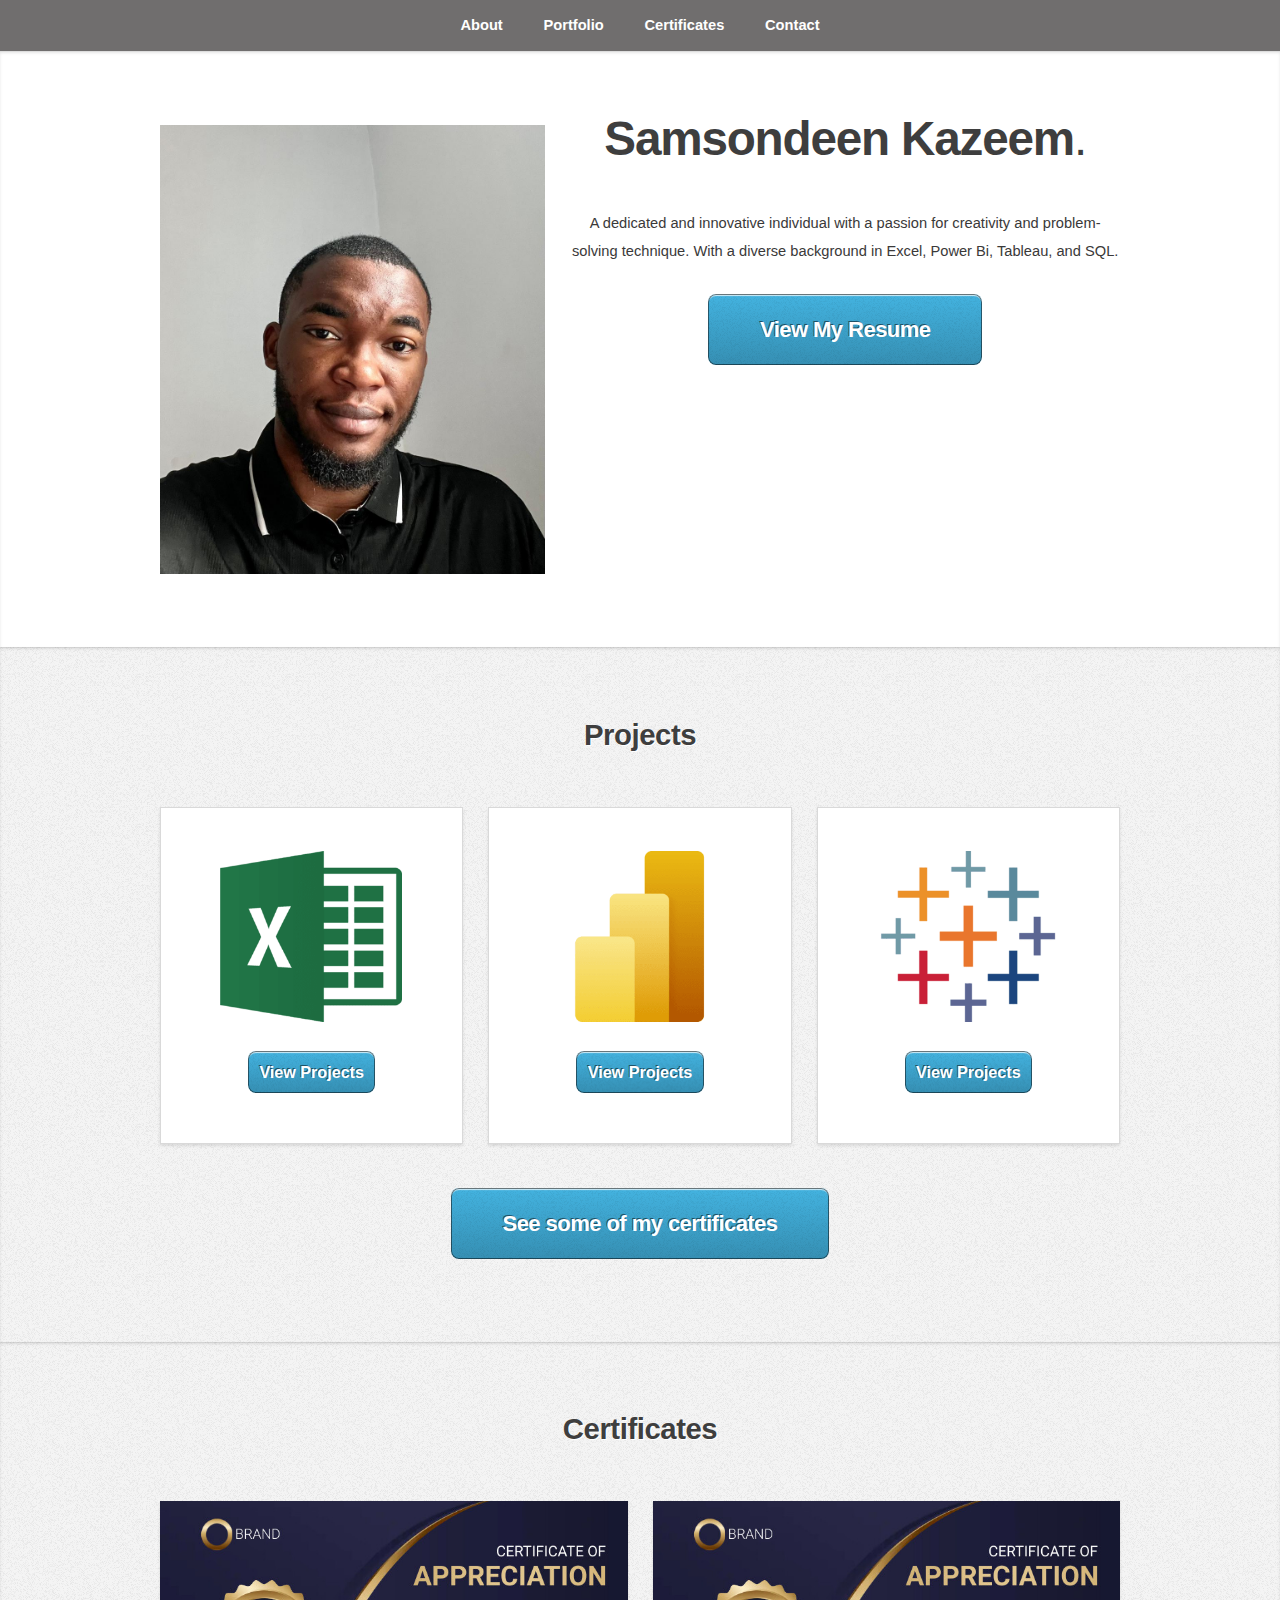
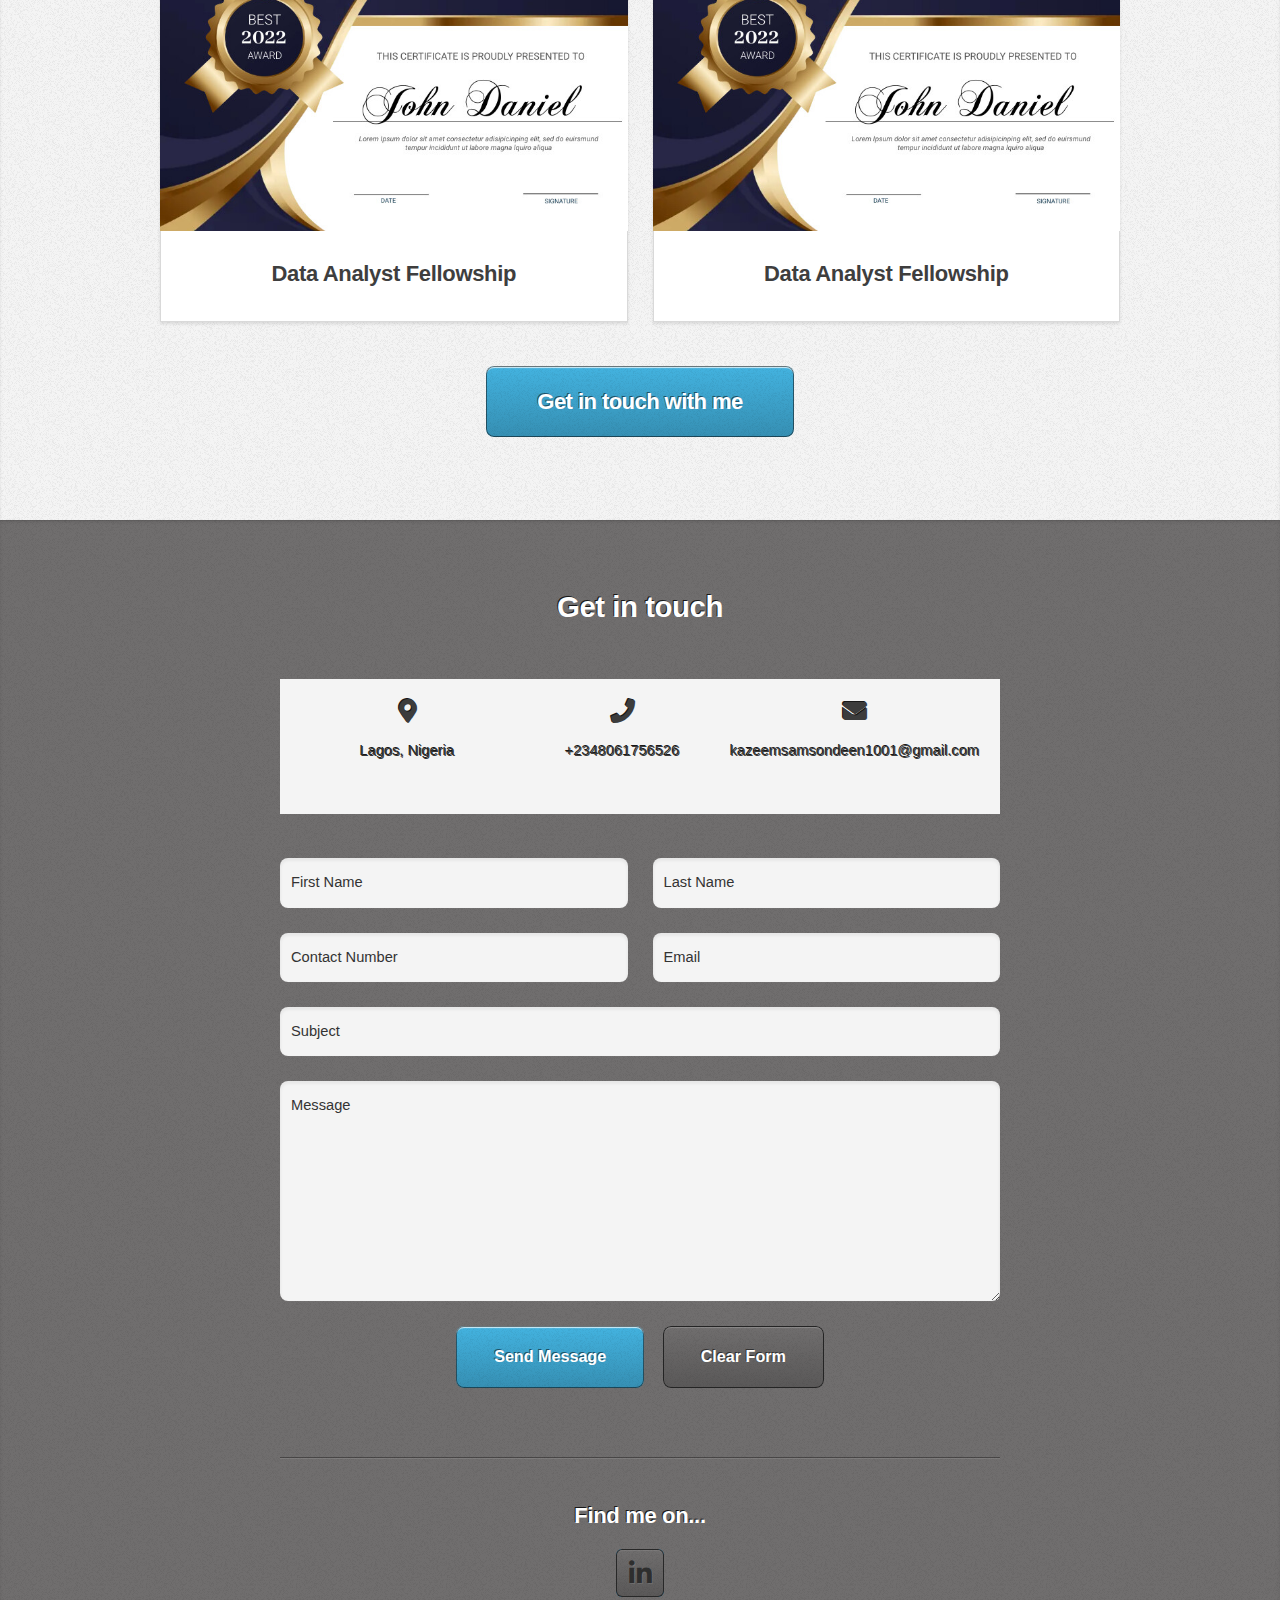
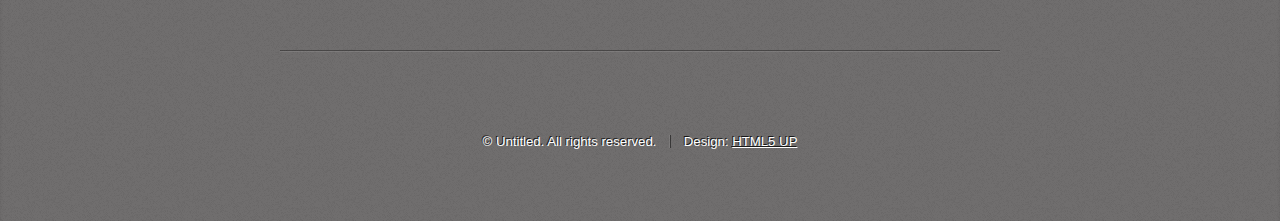
==== commit 7cd6aac1: "Add files via upload" ====
--- a/index.html
+++ b/index.html
@@ -32,7 +32,7 @@
 						</div>
 						<div class="col-8 col-7-large col-12-medium">
 							<header>
-								<h1>Hi. I'm <strong>Samsondeen Kazeem</strong>.</h1>
+								<h1><strong>Samsondeen Kazeem</strong>.</h1>
 							</header>
 							<p>A dedicated and innovative individual with a passion for creativity and problem-solving technique. With a diverse background in Excel, Power Bi, Tableau, and SQL.</p>
 							<a href="#" class="button large scrolly">View My Resume</a>
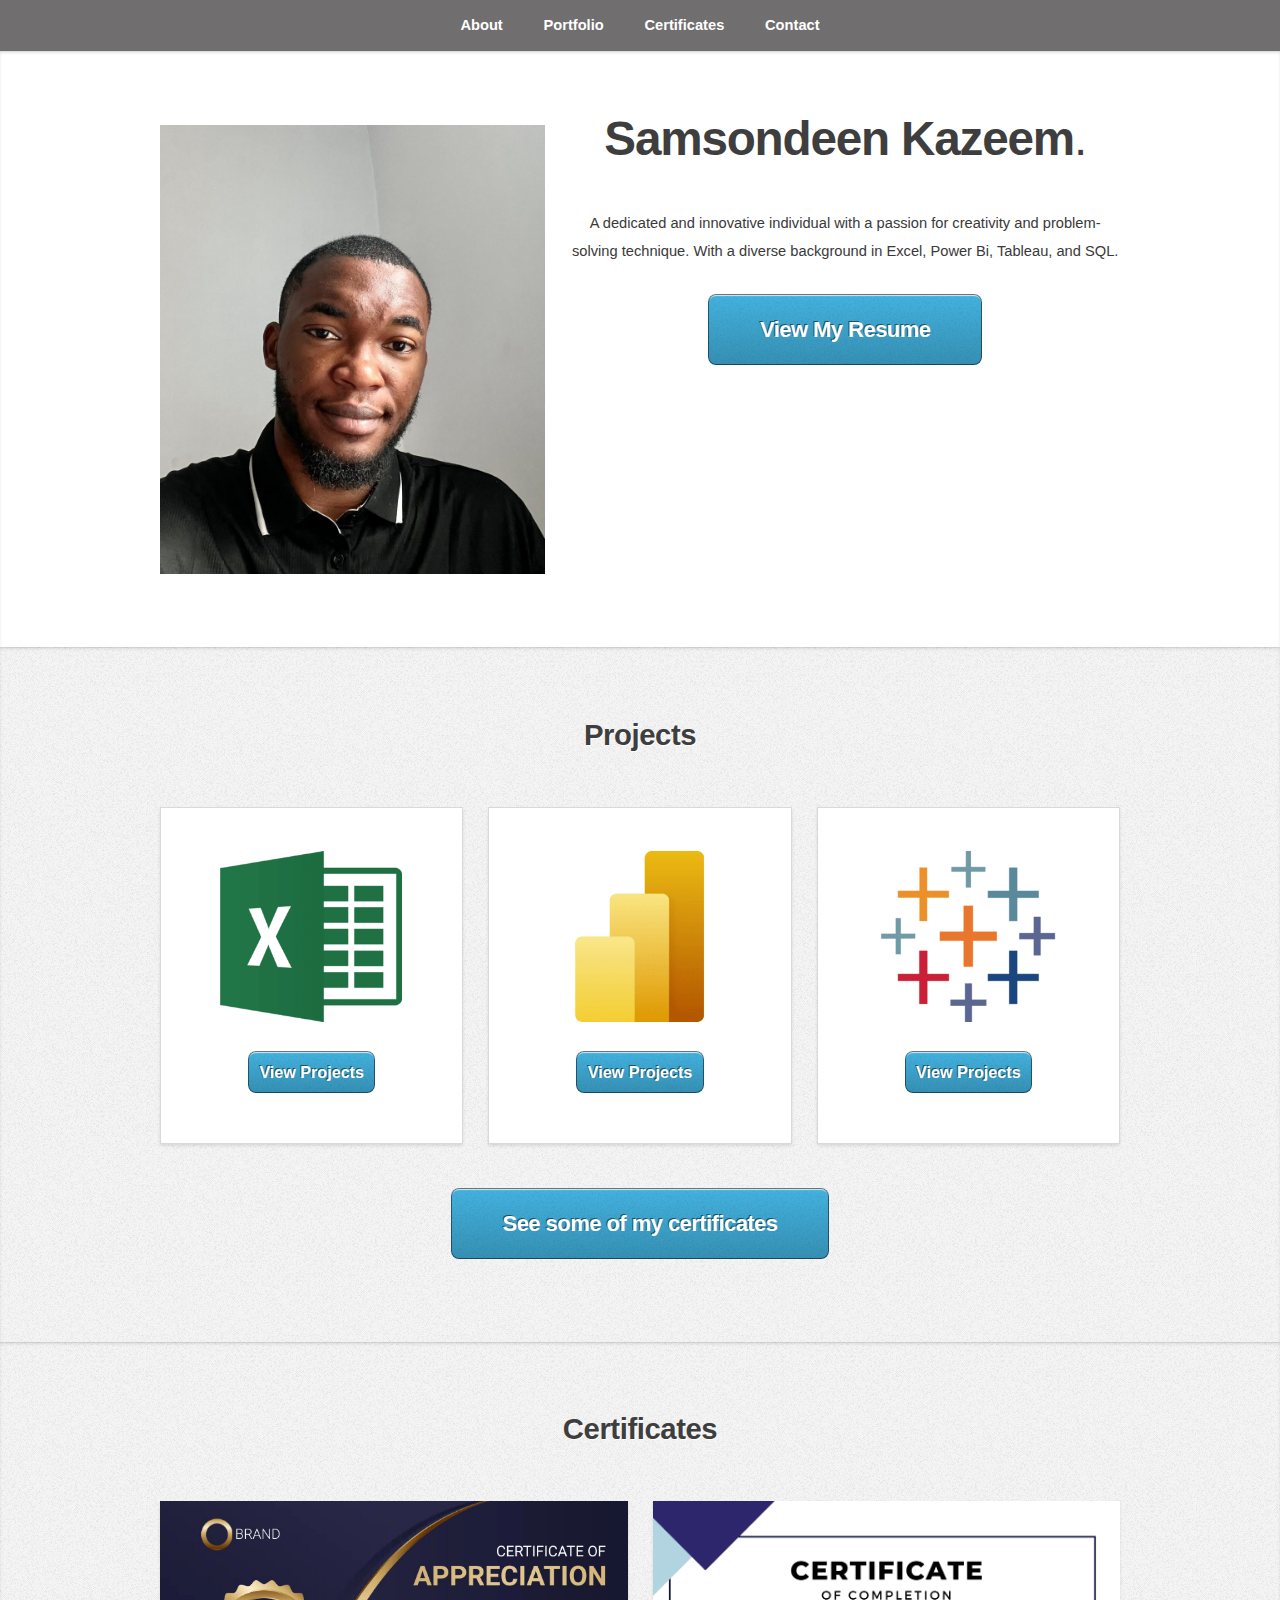
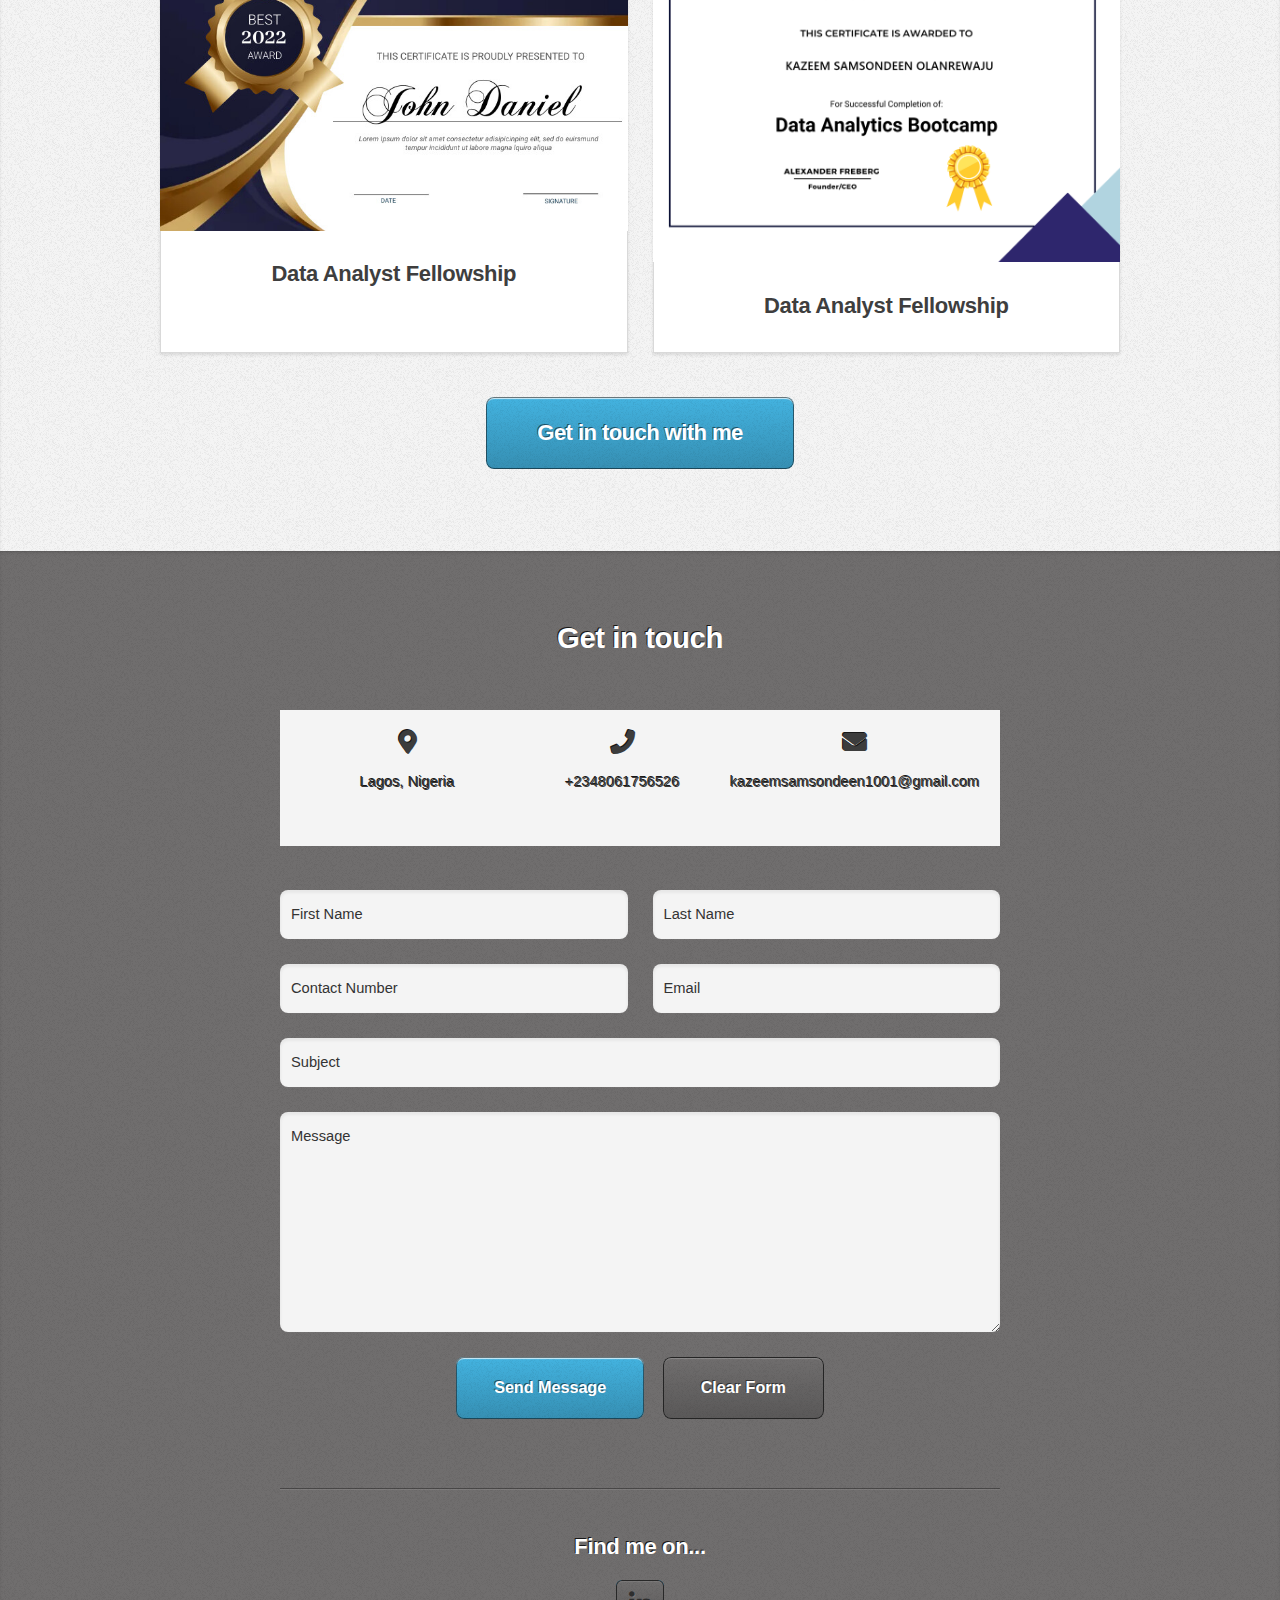
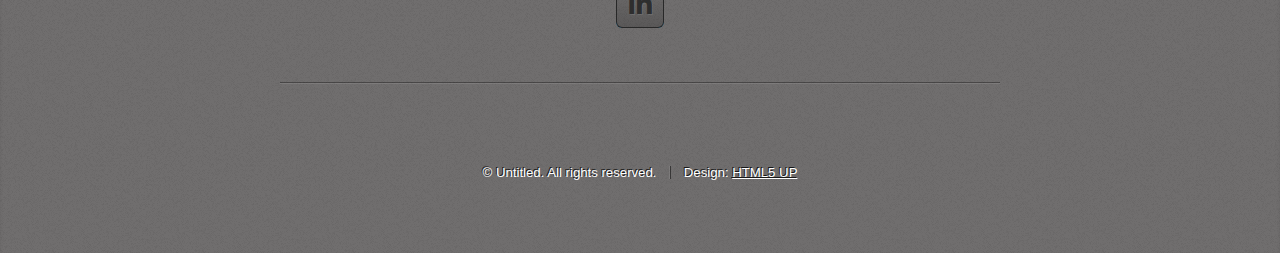
==== commit 5ae6c33f: "Add files via upload" ====
--- a/index.html
+++ b/index.html
@@ -35,7 +35,7 @@
 								<h1><strong>Samsondeen Kazeem</strong>.</h1>
 							</header>
 							<p>A dedicated and innovative individual with a passion for creativity and problem-solving technique. With a diverse background in Excel, Power Bi, Tableau, and SQL.</p>
-							<a href="#" class="button large scrolly">View My Resume</a>
+							<a href="https://drive.google.com/file/d/1H1I-3PUoGLhcRMT-2o6fVjExLMoSU1II/view" class="button large scrolly">View My Resume</a>
 						</div>
 					</div>
 				</div>
@@ -107,7 +107,7 @@
 					</div>
 					<div class="col-6 col-6-medium col-12-small">
 						<article class="box style2">
-							<a href="Excel.html" class="image featured"><img src="images/pic07.jpg" alt="" /></a>
+							<a href="Excel.html" class="image featured"><img src="images/Data Analytics Bootcamp Certification of Completion.png" alt="" /></a>
 							<center><h3><a>Data Analyst Fellowship</a></h3></center>
 						</article>
 					</div>
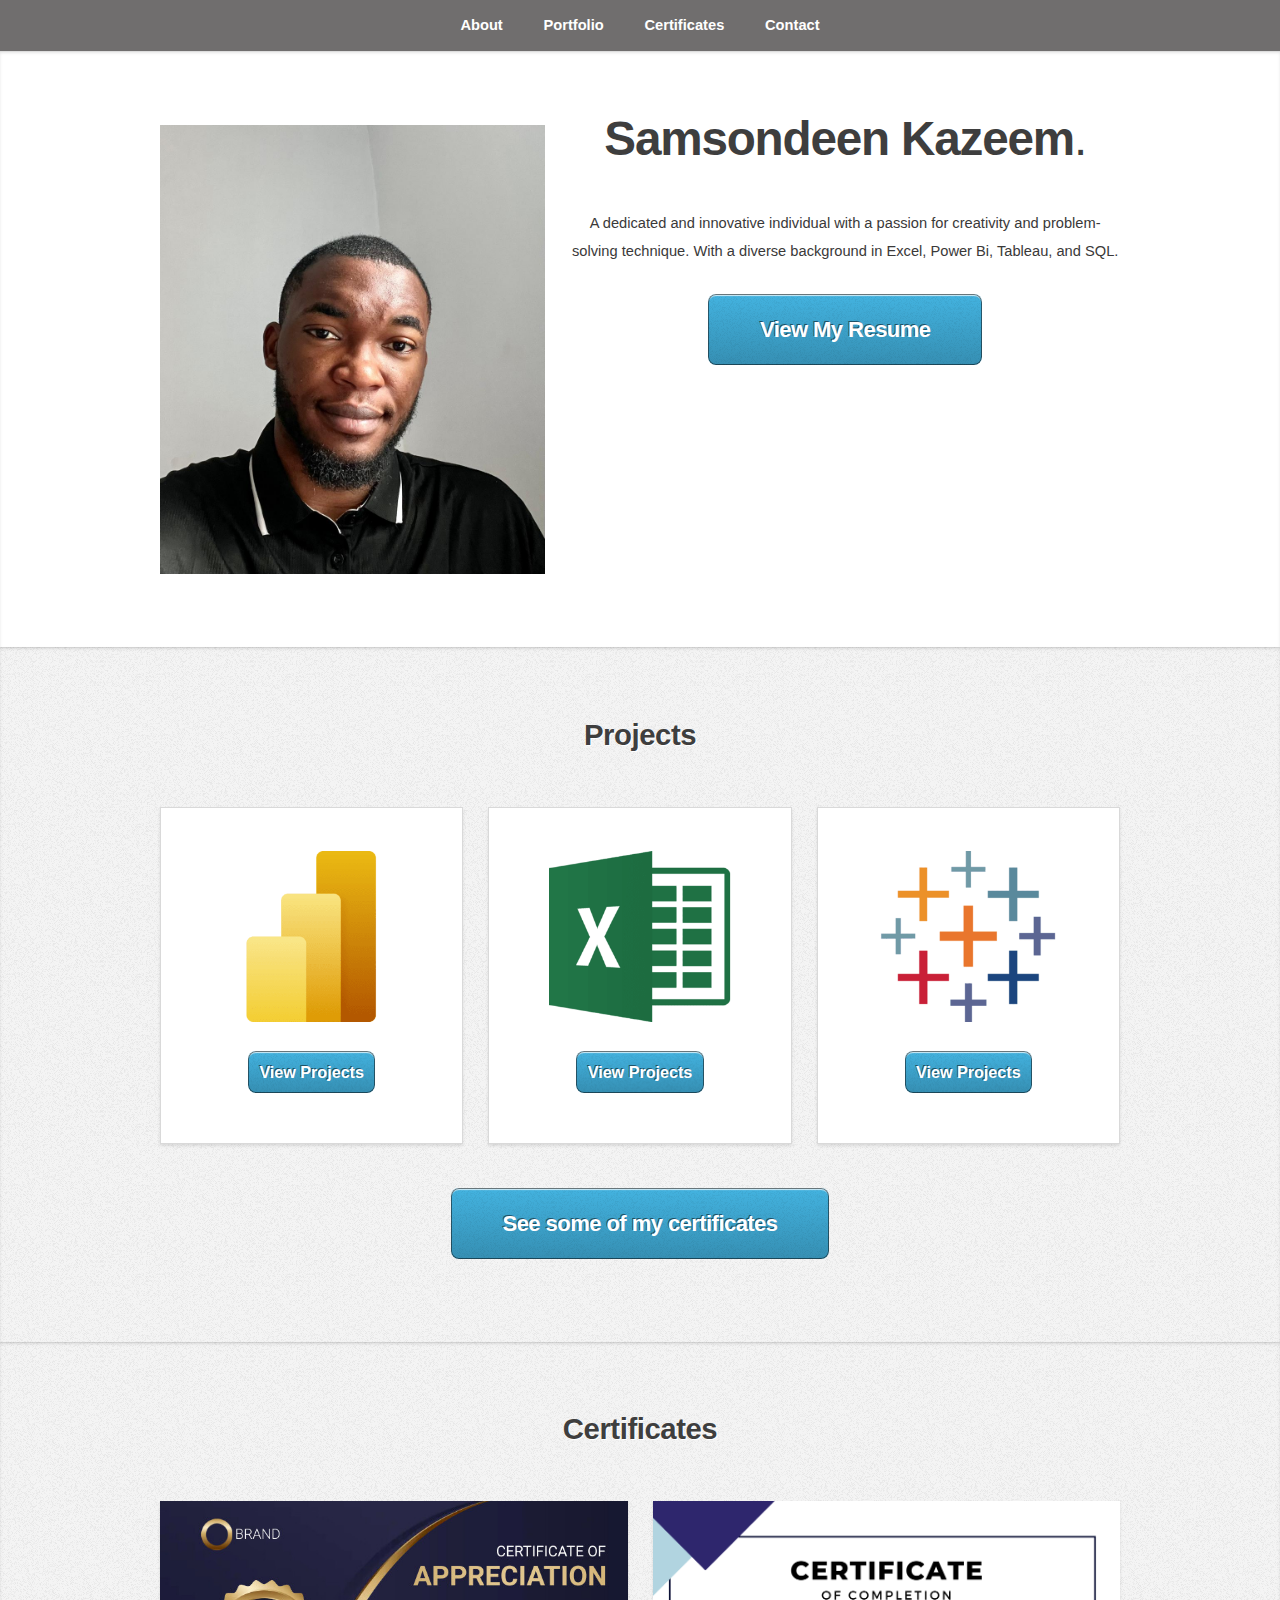
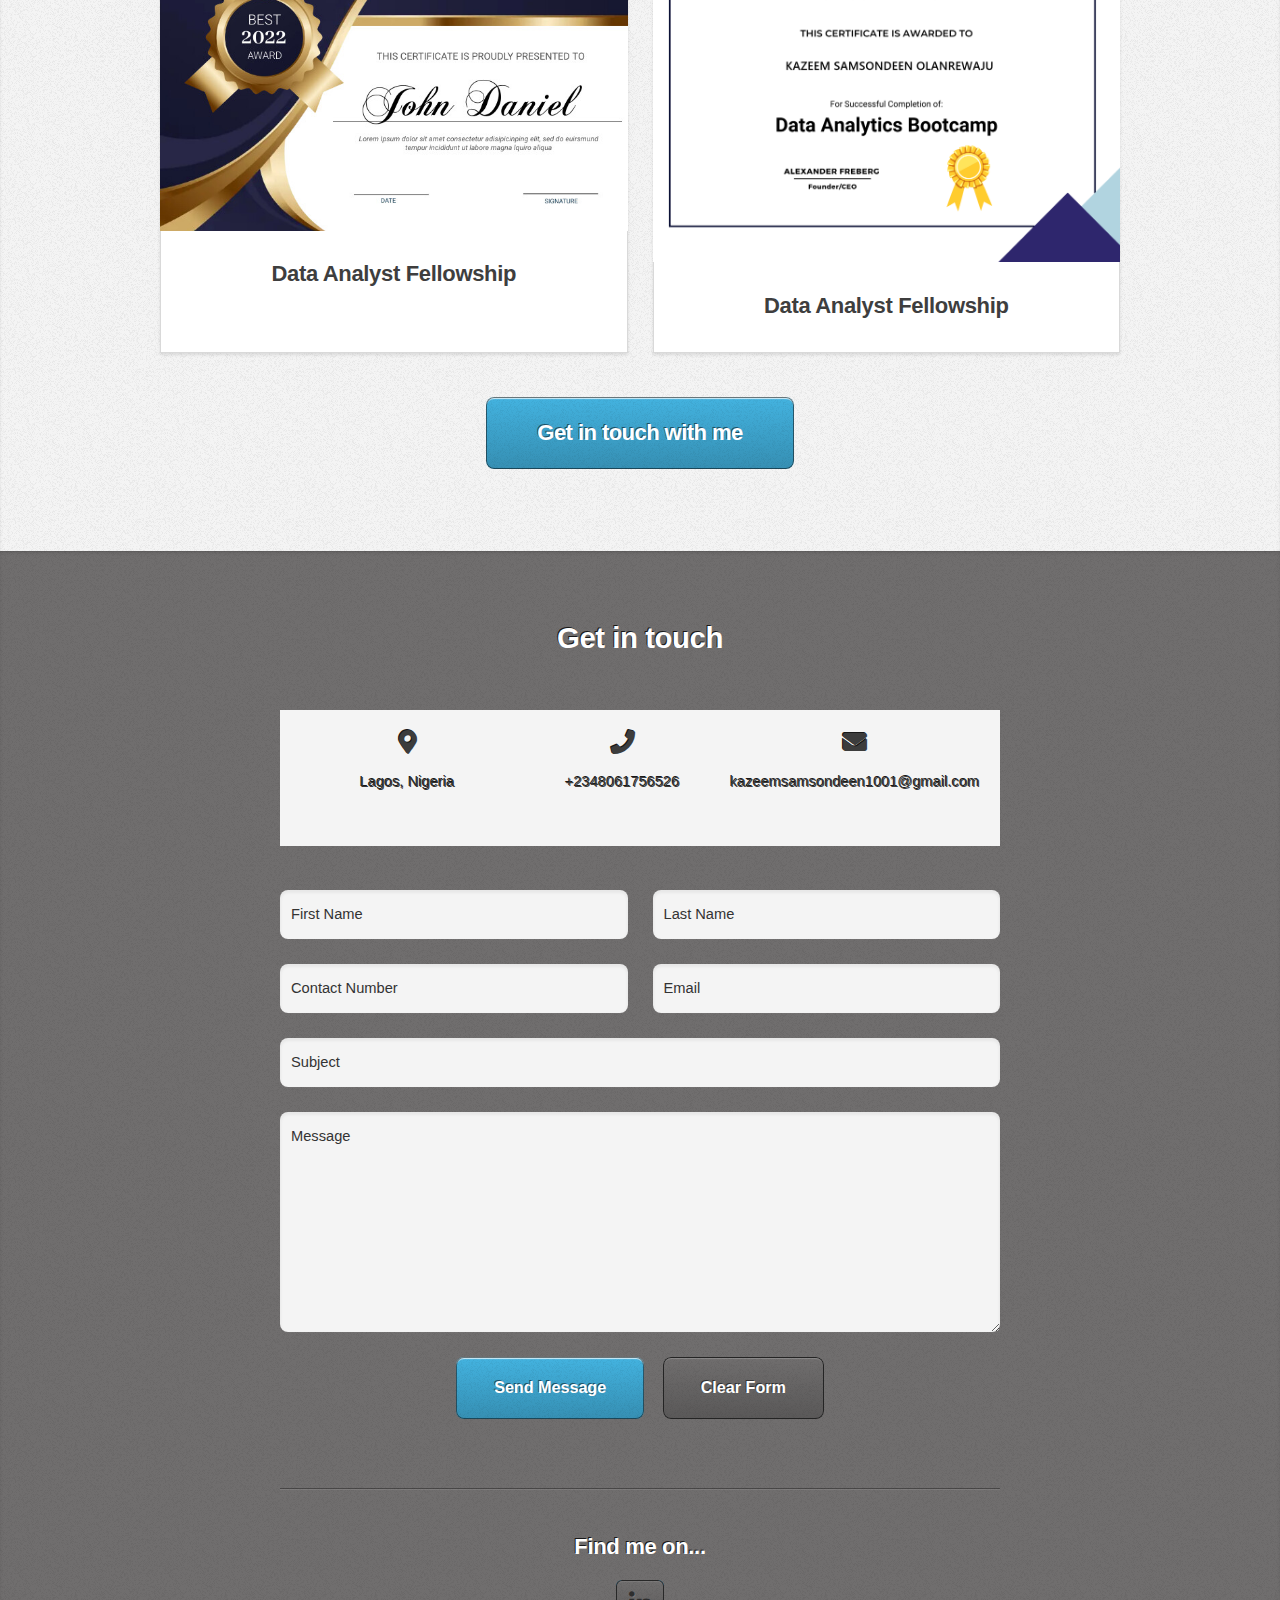
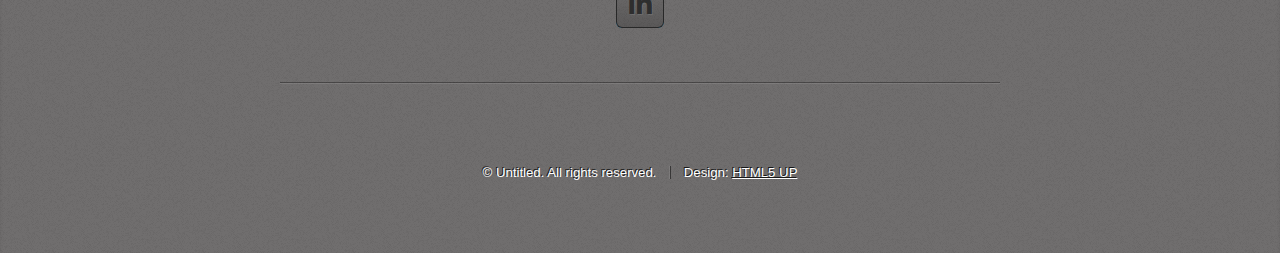
==== commit 1257e0fe: "Add files via upload" ====
--- a/index.html
+++ b/index.html
@@ -35,7 +35,7 @@
 								<h1><strong>Samsondeen Kazeem</strong>.</h1>
 							</header>
 							<p>A dedicated and innovative individual with a passion for creativity and problem-solving technique. With a diverse background in Excel, Power Bi, Tableau, and SQL.</p>
-							<a href="https://drive.google.com/file/d/1H1I-3PUoGLhcRMT-2o6fVjExLMoSU1II/view" class="button large scrolly">View My Resume</a>
+							<a href="https://drive.google.com/file/d/1xaD7zXoHABOcuBkdq5hDdlPAyVvCh_TJ/view?usp=drive_link" class="button large scrolly">View My Resume</a>
 						</div>
 					</div>
 				</div>
@@ -51,19 +51,20 @@
 						<div class="col-4 col-6-medium col-12-small">
 							<article class="box style1">
 							
+								<a href="Excel.html" class="image featured"><img src="images/Power BI.png" alt="" /></a>
+								<style>button {padding: 0.3cm;}</style>
+									<center><a href="Power BI.html">
+											<button id="scrollButton" class="scroll-button">View Projects</button>
+										</a></center>
+
+								
+							</article>
+						</div>
+						<div class="col-4 col-6-medium col-12-small">
+							<article class="box style1">
 								<a href="Excel.html" class="image featured"><img src="images/Excel.png" alt="" /></a>
 								<style>button {padding: 0.3cm;}</style>
 									<center><a href="Excel.html">
-											<button id="scrollButton" class="scroll-button">View Projects</button>
-										</a></center>
-								
-							</article>
-						</div>
-						<div class="col-4 col-6-medium col-12-small">
-							<article class="box style1">
-								<a href="Excel.html" class="image featured"><img src="images/Power BI.png" alt="" /></a>
-								<style>button {padding: 0.3cm;}</style>
-									<center><a href="Power BI.html">
 											<button id="scrollButton" class="scroll-button">View Projects</button>
 										</a></center>
 								
